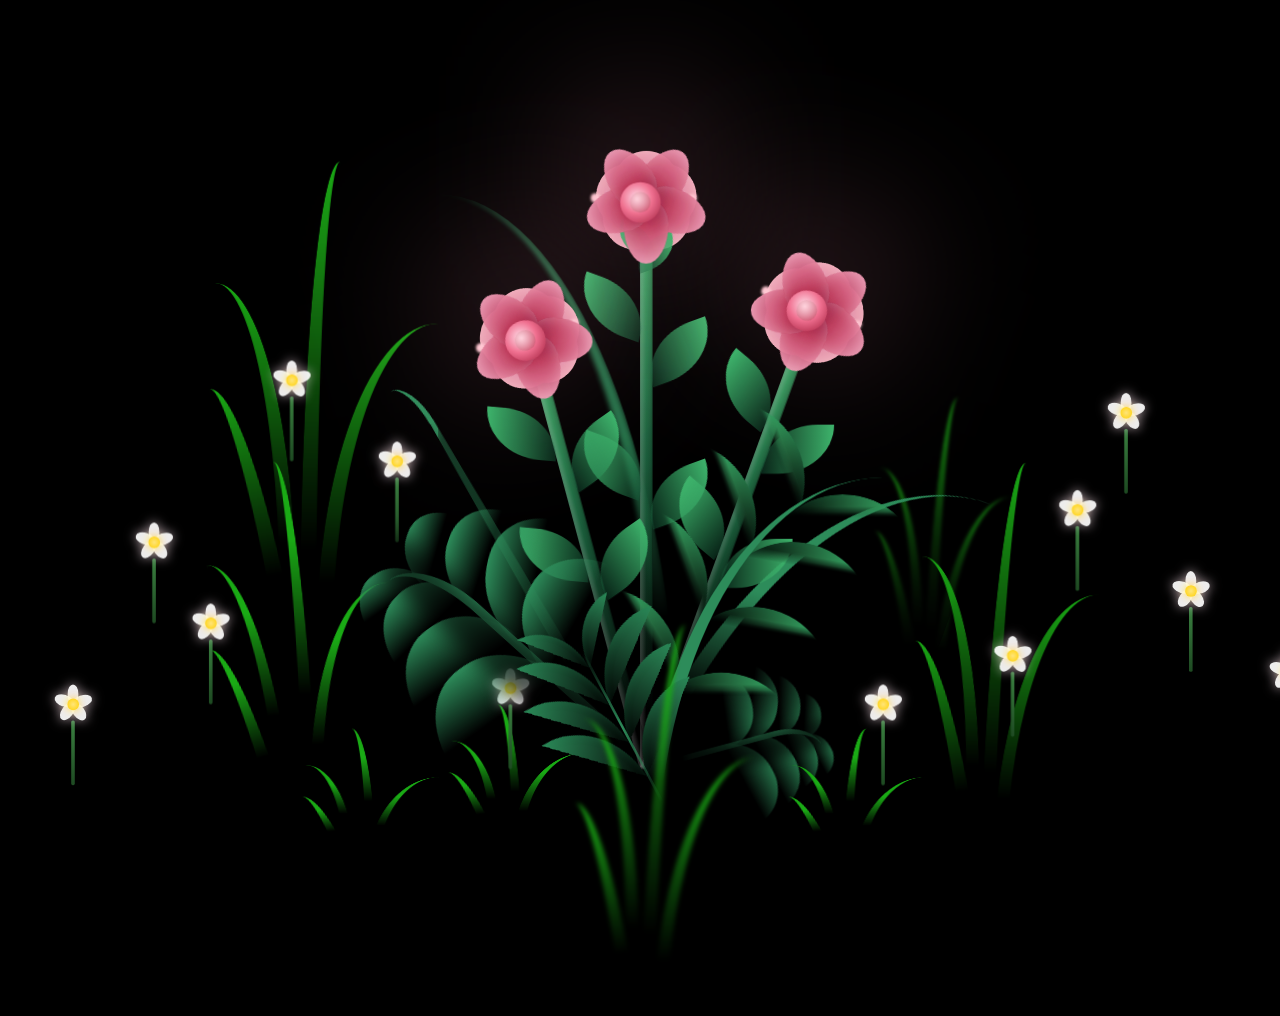
==== index.html @ 6a47bd7a "Transform blue flowers to pink roses with white background flowers - Redesigned main flowers as rose" ====
<!DOCTYPE html>
<html lang="en">
<head>
    <meta charset="UTF-8">
    <meta http-equiv="X-UA-Compatible" content="IE=edge">
    <meta name="viewport" content="width=device-width, initial-scale=1.0">
    <link rel="stylesheet" href="style.css">
    <script src="main.js" type="text/javascript"></script><title>Flowers</title>
</head>
    
<body class="not-loaded">
    <div class="night"></div>
    <div class="flowers">
      <div class="flower flower--1">
        <div class="flower__leafs flower__leafs--1">
          <div class="flower__leaf flower__leaf--1"></div>
          <div class="flower__leaf flower__leaf--2"></div>
          <div class="flower__leaf flower__leaf--3"></div>
          <div class="flower__leaf flower__leaf--4"></div>
          <div class="flower__leaf flower__leaf--5"></div>
          <div class="flower__leaf flower__leaf--6"></div>
          <div class="flower__leaf flower__leaf--7"></div>
          <div class="flower__leaf flower__leaf--8"></div>
          <div class="flower__leaf flower__leaf--9"></div>
          <div class="flower__leaf flower__leaf--10"></div>
          <div class="flower__white-circle"></div>
  
          <div class="flower__light flower__light--1"></div>
          <div class="flower__light flower__light--2"></div>
          <div class="flower__light flower__light--3"></div>
          <div class="flower__light flower__light--4"></div>
          <div class="flower__light flower__light--5"></div>
          <div class="flower__light flower__light--6"></div>
          <div class="flower__light flower__light--7"></div>
          <div class="flower__light flower__light--8"></div>
  
        </div>
        <div class="flower__line">
          <div class="flower__line__leaf flower__line__leaf--1"></div>
          <div class="flower__line__leaf flower__line__leaf--2"></div>
          <div class="flower__line__leaf flower__line__leaf--3"></div>
          <div class="flower__line__leaf flower__line__leaf--4"></div>
          <div class="flower__line__leaf flower__line__leaf--5"></div>
          <div class="flower__line__leaf flower__line__leaf--6"></div>
        </div>
      </div>
  
      <div class="flower flower--2">
        <div class="flower__leafs flower__leafs--2">
          <div class="flower__leaf flower__leaf--1"></div>
          <div class="flower__leaf flower__leaf--2"></div>
          <div class="flower__leaf flower__leaf--3"></div>
          <div class="flower__leaf flower__leaf--4"></div>
          <div class="flower__leaf flower__leaf--5"></div>
          <div class="flower__leaf flower__leaf--6"></div>
          <div class="flower__leaf flower__leaf--7"></div>
          <div class="flower__leaf flower__leaf--8"></div>
          <div class="flower__leaf flower__leaf--9"></div>
          <div class="flower__leaf flower__leaf--10"></div>
          <div class="flower__white-circle"></div>
  
          <div class="flower__light flower__light--1"></div>
          <div class="flower__light flower__light--2"></div>
          <div class="flower__light flower__light--3"></div>
          <div class="flower__light flower__light--4"></div>
          <div class="flower__light flower__light--5"></div>
          <div class="flower__light flower__light--6"></div>
          <div class="flower__light flower__light--7"></div>
          <div class="flower__light flower__light--8"></div>
  
        </div>
        <div class="flower__line">
          <div class="flower__line__leaf flower__line__leaf--1"></div>
          <div class="flower__line__leaf flower__line__leaf--2"></div>
          <div class="flower__line__leaf flower__line__leaf--3"></div>
          <div class="flower__line__leaf flower__line__leaf--4"></div>
        </div>
      </div>
  
      <div class="flower flower--3">
        <div class="flower__leafs flower__leafs--3">
          <div class="flower__leaf flower__leaf--1"></div>
          <div class="flower__leaf flower__leaf--2"></div>
          <div class="flower__leaf flower__leaf--3"></div>
          <div class="flower__leaf flower__leaf--4"></div>
          <div class="flower__leaf flower__leaf--5"></div>
          <div class="flower__leaf flower__leaf--6"></div>
          <div class="flower__leaf flower__leaf--7"></div>
          <div class="flower__leaf flower__leaf--8"></div>
          <div class="flower__leaf flower__leaf--9"></div>
          <div class="flower__leaf flower__leaf--10"></div>
          <div class="flower__white-circle"></div>
  
          <div class="flower__light flower__light--1"></div>
          <div class="flower__light flower__light--2"></div>
          <div class="flower__light flower__light--3"></div>
          <div class="flower__light flower__light--4"></div>
          <div class="flower__light flower__light--5"></div>
          <div class="flower__light flower__light--6"></div>
          <div class="flower__light flower__light--7"></div>
          <div class="flower__light flower__light--8"></div>
  
        </div>
        <div class="flower__line">
          <div class="flower__line__leaf flower__line__leaf--1"></div>
          <div class="flower__line__leaf flower__line__leaf--2"></div>
          <div class="flower__line__leaf flower__line__leaf--3"></div>
          <div class="flower__line__leaf flower__line__leaf--4"></div>
        </div>
      </div>
  
      <div class="grow-ans" style="--d:1.2s">
        <div class="flower__g-long">
          <div class="flower__g-long__top"></div>
          <div class="flower__g-long__bottom"></div>
        </div>
      </div>
  
      <div class="growing-grass">
        <div class="flower__grass flower__grass--1">
          <div class="flower__grass--top"></div>
          <div class="flower__grass--bottom"></div>
          <div class="flower__grass__leaf flower__grass__leaf--1"></div>
          <div class="flower__grass__leaf flower__grass__leaf--2"></div>
          <div class="flower__grass__leaf flower__grass__leaf--3"></div>
          <div class="flower__grass__leaf flower__grass__leaf--4"></div>
          <div class="flower__grass__leaf flower__grass__leaf--5"></div>
          <div class="flower__grass__leaf flower__grass__leaf--6"></div>
          <div class="flower__grass__leaf flower__grass__leaf--7"></div>
          <div class="flower__grass__leaf flower__grass__leaf--8"></div>
          <div class="flower__grass__overlay"></div>
        </div>
      </div>
  
      <div class="growing-grass">
        <div class="flower__grass flower__grass--2">
          <div class="flower__grass--top"></div>
          <div class="flower__grass--bottom"></div>
          <div class="flower__grass__leaf flower__grass__leaf--1"></div>
          <div class="flower__grass__leaf flower__grass__leaf--2"></div>
          <div class="flower__grass__leaf flower__grass__leaf--3"></div>
          <div class="flower__grass__leaf flower__grass__leaf--4"></div>
          <div class="flower__grass__leaf flower__grass__leaf--5"></div>
          <div class="flower__grass__leaf flower__grass__leaf--6"></div>
          <div class="flower__grass__leaf flower__grass__leaf--7"></div>
          <div class="flower__grass__leaf flower__grass__leaf--8"></div>
          <div class="flower__grass__overlay"></div>
        </div>
      </div>
  
      <div class="grow-ans" style="--d:2.4s">
        <div class="flower__g-right flower__g-right--1">
          <div class="leaf"></div>
        </div>
      </div>
  
      <div class="grow-ans" style="--d:2.8s">
        <div class="flower__g-right flower__g-right--2">
          <div class="leaf"></div>
        </div>
      </div>
  
      <div class="grow-ans" style="--d:2.8s">
        <div class="flower__g-front">
          <div class="flower__g-front__leaf-wrapper flower__g-front__leaf-wrapper--1">
            <div class="flower__g-front__leaf"></div>
          </div>
          <div class="flower__g-front__leaf-wrapper flower__g-front__leaf-wrapper--2">
            <div class="flower__g-front__leaf"></div>
          </div>
          <div class="flower__g-front__leaf-wrapper flower__g-front__leaf-wrapper--3">
            <div class="flower__g-front__leaf"></div>
          </div>
          <div class="flower__g-front__leaf-wrapper flower__g-front__leaf-wrapper--4">
            <div class="flower__g-front__leaf"></div>
          </div>
          <div class="flower__g-front__leaf-wrapper flower__g-front__leaf-wrapper--5">
            <div class="flower__g-front__leaf"></div>
          </div>
          <div class="flower__g-front__leaf-wrapper flower__g-front__leaf-wrapper--6">
            <div class="flower__g-front__leaf"></div>
          </div>
          <div class="flower__g-front__leaf-wrapper flower__g-front__leaf-wrapper--7">
            <div class="flower__g-front__leaf"></div>
          </div>
          <div class="flower__g-front__leaf-wrapper flower__g-front__leaf-wrapper--8">
            <div class="flower__g-front__leaf"></div>
          </div>
          <div class="flower__g-front__line"></div>
        </div>
      </div>
  
      <div class="grow-ans" style="--d:3.2s">
        <div class="flower__g-fr">
          <div class="leaf"></div>
          <div class="flower__g-fr__leaf flower__g-fr__leaf--1"></div>
          <div class="flower__g-fr__leaf flower__g-fr__leaf--2"></div>
          <div class="flower__g-fr__leaf flower__g-fr__leaf--3"></div>
          <div class="flower__g-fr__leaf flower__g-fr__leaf--4"></div>
          <div class="flower__g-fr__leaf flower__g-fr__leaf--5"></div>
          <div class="flower__g-fr__leaf flower__g-fr__leaf--6"></div>
          <div class="flower__g-fr__leaf flower__g-fr__leaf--7"></div>
          <div class="flower__g-fr__leaf flower__g-fr__leaf--8"></div>
        </div>
      </div>
  
      <div class="long-g long-g--0">
        <div class="grow-ans" style="--d:3s">
          <div class="leaf leaf--0"></div>
        </div>
        <div class="grow-ans" style="--d:2.2s">
          <div class="leaf leaf--1"></div>
        </div>
        <div class="grow-ans" style="--d:3.4s">
          <div class="leaf leaf--2"></div>
        </div>
        <div class="grow-ans" style="--d:3.6s">
          <div class="leaf leaf--3"></div>
        </div>
      </div>
  
      <div class="long-g long-g--1">
        <div class="grow-ans" style="--d:3.6s">
          <div class="leaf leaf--0"></div>
        </div>
        <div class="grow-ans" style="--d:3.8s">
          <div class="leaf leaf--1"></div>
        </div>
        <div class="grow-ans" style="--d:4s">
          <div class="leaf leaf--2"></div>
        </div>
        <div class="grow-ans" style="--d:4.2s">
          <div class="leaf leaf--3"></div>
        </div>
      </div>
  
      <div class="long-g long-g--2">
        <div class="grow-ans" style="--d:4s">
          <div class="leaf leaf--0"></div>
        </div>
        <div class="grow-ans" style="--d:4.2s">
          <div class="leaf leaf--1"></div>
        </div>
        <div class="grow-ans" style="--d:4.4s">
          <div class="leaf leaf--2"></div>
        </div>
        <div class="grow-ans" style="--d:4.6s">
          <div class="leaf leaf--3"></div>
        </div>
      </div>
  
      <div class="long-g long-g--3">
        <div class="grow-ans" style="--d:4s">
          <div class="leaf leaf--0"></div>
        </div>
        <div class="grow-ans" style="--d:4.2s">
          <div class="leaf leaf--1"></div>
        </div>
        <div class="grow-ans" style="--d:3s">
          <div class="leaf leaf--2"></div>
        </div>
        <div class="grow-ans" style="--d:3.6s">
          <div class="leaf leaf--3"></div>
        </div>
      </div>
  
      <div class="long-g long-g--4">
        <div class="grow-ans" style="--d:4s">
          <div class="leaf leaf--0"></div>
        </div>
        <div class="grow-ans" style="--d:4.2s">
          <div class="leaf leaf--1"></div>
        </div>
        <div class="grow-ans" style="--d:3s">
          <div class="leaf leaf--2"></div>
        </div>
        <div class="grow-ans" style="--d:3.6s">
          <div class="leaf leaf--3"></div>
        </div>
      </div>
  
      <div class="long-g long-g--5">
        <div class="grow-ans" style="--d:4s">
          <div class="leaf leaf--0"></div>
        </div>
        <div class="grow-ans" style="--d:4.2s">
          <div class="leaf leaf--1"></div>
        </div>
        <div class="grow-ans" style="--d:3s">
          <div class="leaf leaf--2"></div>
        </div>
        <div class="grow-ans" style="--d:3.6s">
          <div class="leaf leaf--3"></div>
        </div>
      </div>
  
      <div class="long-g long-g--6">
        <div class="grow-ans" style="--d:4.2s">
          <div class="leaf leaf--0"></div>
        </div>
        <div class="grow-ans" style="--d:4.4s">
          <div class="leaf leaf--1"></div>
        </div>
        <div class="grow-ans" style="--d:4.6s">
          <div class="leaf leaf--2"></div>
        </div>
        <div class="grow-ans" style="--d:4.8s">
          <div class="leaf leaf--3"></div>
        </div>
      </div>
  
      <!-- Small white background flowers (grow-ans handles bloom; .white-flower handles sway) -->
      <div class="grow-ans" style="--d:2.0s"><div class="white-flower white-flower--1"><div class="white-flower__head"><div class="white-flower__petal white-flower__petal--1"></div><div class="white-flower__petal white-flower__petal--2"></div><div class="white-flower__petal white-flower__petal--3"></div><div class="white-flower__petal white-flower__petal--4"></div><div class="white-flower__petal white-flower__petal--5"></div><div class="white-flower__center"></div></div><div class="white-flower__stem"></div></div></div>
      <div class="grow-ans" style="--d:2.3s"><div class="white-flower white-flower--2"><div class="white-flower__head"><div class="white-flower__petal white-flower__petal--1"></div><div class="white-flower__petal white-flower__petal--2"></div><div class="white-flower__petal white-flower__petal--3"></div><div class="white-flower__petal white-flower__petal--4"></div><div class="white-flower__petal white-flower__petal--5"></div><div class="white-flower__center"></div></div><div class="white-flower__stem"></div></div></div>
      <div class="grow-ans" style="--d:2.6s"><div class="white-flower white-flower--3"><div class="white-flower__head"><div class="white-flower__petal white-flower__petal--1"></div><div class="white-flower__petal white-flower__petal--2"></div><div class="white-flower__petal white-flower__petal--3"></div><div class="white-flower__petal white-flower__petal--4"></div><div class="white-flower__petal white-flower__petal--5"></div><div class="white-flower__center"></div></div><div class="white-flower__stem"></div></div></div>
      <div class="grow-ans" style="--d:2.9s"><div class="white-flower white-flower--4"><div class="white-flower__head"><div class="white-flower__petal white-flower__petal--1"></div><div class="white-flower__petal white-flower__petal--2"></div><div class="white-flower__petal white-flower__petal--3"></div><div class="white-flower__petal white-flower__petal--4"></div><div class="white-flower__petal white-flower__petal--5"></div><div class="white-flower__center"></div></div><div class="white-flower__stem"></div></div></div>
      <div class="grow-ans" style="--d:3.2s"><div class="white-flower white-flower--5"><div class="white-flower__head"><div class="white-flower__petal white-flower__petal--1"></div><div class="white-flower__petal white-flower__petal--2"></div><div class="white-flower__petal white-flower__petal--3"></div><div class="white-flower__petal white-flower__petal--4"></div><div class="white-flower__petal white-flower__petal--5"></div><div class="white-flower__center"></div></div><div class="white-flower__stem"></div></div></div>
      <div class="grow-ans" style="--d:3.5s"><div class="white-flower white-flower--6"><div class="white-flower__head"><div class="white-flower__petal white-flower__petal--1"></div><div class="white-flower__petal white-flower__petal--2"></div><div class="white-flower__petal white-flower__petal--3"></div><div class="white-flower__petal white-flower__petal--4"></div><div class="white-flower__petal white-flower__petal--5"></div><div class="white-flower__center"></div></div><div class="white-flower__stem"></div></div></div>
      <div class="grow-ans" style="--d:2.1s"><div class="white-flower white-flower--7"><div class="white-flower__head"><div class="white-flower__petal white-flower__petal--1"></div><div class="white-flower__petal white-flower__petal--2"></div><div class="white-flower__petal white-flower__petal--3"></div><div class="white-flower__petal white-flower__petal--4"></div><div class="white-flower__petal white-flower__petal--5"></div><div class="white-flower__center"></div></div><div class="white-flower__stem"></div></div></div>
      <div class="grow-ans" style="--d:2.4s"><div class="white-flower white-flower--8"><div class="white-flower__head"><div class="white-flower__petal white-flower__petal--1"></div><div class="white-flower__petal white-flower__petal--2"></div><div class="white-flower__petal white-flower__petal--3"></div><div class="white-flower__petal white-flower__petal--4"></div><div class="white-flower__petal white-flower__petal--5"></div><div class="white-flower__center"></div></div><div class="white-flower__stem"></div></div></div>
      <div class="grow-ans" style="--d:2.7s"><div class="white-flower white-flower--9"><div class="white-flower__head"><div class="white-flower__petal white-flower__petal--1"></div><div class="white-flower__petal white-flower__petal--2"></div><div class="white-flower__petal white-flower__petal--3"></div><div class="white-flower__petal white-flower__petal--4"></div><div class="white-flower__petal white-flower__petal--5"></div><div class="white-flower__center"></div></div><div class="white-flower__stem"></div></div></div>
      <div class="grow-ans" style="--d:3.0s"><div class="white-flower white-flower--10"><div class="white-flower__head"><div class="white-flower__petal white-flower__petal--1"></div><div class="white-flower__petal white-flower__petal--2"></div><div class="white-flower__petal white-flower__petal--3"></div><div class="white-flower__petal white-flower__petal--4"></div><div class="white-flower__petal white-flower__petal--5"></div><div class="white-flower__center"></div></div><div class="white-flower__stem"></div></div></div>
      <div class="grow-ans" style="--d:3.3s"><div class="white-flower white-flower--11"><div class="white-flower__head"><div class="white-flower__petal white-flower__petal--1"></div><div class="white-flower__petal white-flower__petal--2"></div><div class="white-flower__petal white-flower__petal--3"></div><div class="white-flower__petal white-flower__petal--4"></div><div class="white-flower__petal white-flower__petal--5"></div><div class="white-flower__center"></div></div><div class="white-flower__stem"></div></div></div>
      <div class="grow-ans" style="--d:3.6s"><div class="white-flower white-flower--12"><div class="white-flower__head"><div class="white-flower__petal white-flower__petal--1"></div><div class="white-flower__petal white-flower__petal--2"></div><div class="white-flower__petal white-flower__petal--3"></div><div class="white-flower__petal white-flower__petal--4"></div><div class="white-flower__petal white-flower__petal--5"></div><div class="white-flower__center"></div></div><div class="white-flower__stem"></div></div></div>

      <div class="long-g long-g--7">
        <div class="grow-ans" style="--d:3s">
          <div class="leaf leaf--0"></div>
        </div>
        <div class="grow-ans" style="--d:3.2s">
          <div class="leaf leaf--1"></div>
        </div>
        <div class="grow-ans" style="--d:3.5s">
          <div class="leaf leaf--2"></div>
        </div>
        <div class="grow-ans" style="--d:3.6s">
          <div class="leaf leaf--3"></div>
        </div>
      </div>
    </div>
</body>
</html>
---- style.css ----
*,
*::after,
*::before {
  padding: 0;
  margin: 0;
  box-sizing: border-box;
}

:root {
  --dark-color: #000;
}

body {
  display: flex;
  align-items: flex-end;
  justify-content: center;
  min-height: 100vh;
  background-color: var(--dark-color);
  overflow: hidden;
  perspective: 1000px;
  padding: 50px 0px;
}

.night {
  position: fixed;
  left: 50%;
  top: 0;
  transform: translateX(-50%);
  width: 100%;
  height: 100%;
  filter: blur(0.1vmin);
}

.flowers {
  position: relative;
  transform: scale(0.9);
}

.flower {
  position: absolute;
  bottom: 10vmin;
  transform-origin: bottom center;
  z-index: 10;
  --fl-speed: 0.8s;
}
.flower--1 {
  animation: moving-flower-1 4s linear infinite;
}
.flower--1 .flower__line {
  height: 70vmin;
  animation-delay: 0.3s;
}
.flower--1 .flower__line__leaf--1 {
  animation: blooming-leaf-right var(--fl-speed) 1.6s backwards;
}
.flower--1 .flower__line__leaf--2 {
  animation: blooming-leaf-right var(--fl-speed) 1.4s backwards;
}
.flower--1 .flower__line__leaf--3 {
  animation: blooming-leaf-left var(--fl-speed) 1.2s backwards;
}
.flower--1 .flower__line__leaf--4 {
  animation: blooming-leaf-left var(--fl-speed) 1s backwards;
}
.flower--1 .flower__line__leaf--5 {
  animation: blooming-leaf-right var(--fl-speed) 1.8s backwards;
}
.flower--1 .flower__line__leaf--6 {
  animation: blooming-leaf-left var(--fl-speed) 2s backwards;
}
.flower--2 {
  left: 50%;
  transform: rotate(20deg);
  animation: moving-flower-2 4s linear infinite;
}
.flower--2 .flower__line {
  height: 60vmin;
  animation-delay: 0.6s;
}
.flower--2 .flower__line__leaf--1 {
  animation: blooming-leaf-right var(--fl-speed) 1.9s backwards;
}
.flower--2 .flower__line__leaf--2 {
  animation: blooming-leaf-right var(--fl-speed) 1.7s backwards;
}
.flower--2 .flower__line__leaf--3 {
  animation: blooming-leaf-left var(--fl-speed) 1.5s backwards;
}
.flower--2 .flower__line__leaf--4 {
  animation: blooming-leaf-left var(--fl-speed) 1.3s backwards;
}
.flower--3 {
  left: 50%;
  transform: rotate(-15deg);
  animation: moving-flower-3 4s linear infinite;
}
.flower--3 .flower__line {
  animation-delay: 0.9s;
}
.flower--3 .flower__line__leaf--1 {
  animation: blooming-leaf-right var(--fl-speed) 2.5s backwards;
}
.flower--3 .flower__line__leaf--2 {
  animation: blooming-leaf-right var(--fl-speed) 2.3s backwards;
}
.flower--3 .flower__line__leaf--3 {
  animation: blooming-leaf-left var(--fl-speed) 2.1s backwards;
}
.flower--3 .flower__line__leaf--4 {
  animation: blooming-leaf-left var(--fl-speed) 1.9s backwards;
}
.flower__leafs {
  position: relative;
  animation: blooming-flower 2s backwards;
}
.flower__leafs--1 {
  animation-delay: 1.1s;
}
.flower__leafs--2 {
  animation-delay: 1.4s;
}
.flower__leafs--3 {
  animation-delay: 1.7s;
}
.flower__leafs::after {
  content: "";
  position: absolute;
  left: 0;
  top: 0;
  transform: translate(-50%, -100%);
  width: 8vmin;
  height: 8vmin;
  background-color: #ff99b3;
  filter: blur(10vmin);
}
/* Rose outer petals */
.flower__leaf {
  position: absolute;
  bottom: 0;
  left: 50%;
  width: 8vmin;
  height: 11vmin;
  border-radius: 50% 50% 38% 38% / 62% 62% 38% 38%;
  background-color: #ffb7c5;
  background-image: linear-gradient(to top, #b03060 0%, #d96080 40%, #f4a0b8 75%, #ffb7c5 100%);
  transform-origin: bottom center;
  opacity: 0.93;
  box-shadow: inset 0 0 2vmin rgba(255, 200, 215, 0.5);
}
.flower__leaf--1 { transform: translate(-50%) rotateZ(0deg)   rotateX(-55deg); }
.flower__leaf--2 { transform: translate(-50%) rotateZ(72deg)  rotateX(-55deg); }
.flower__leaf--3 { transform: translate(-50%) rotateZ(144deg) rotateX(-55deg); }
.flower__leaf--4 {
  transform: translate(-50%) rotateZ(216deg) rotateX(-55deg);
  width: 8vmin;
  height: 11vmin;
  transform-origin: bottom center;
  border-radius: 50% 50% 38% 38% / 62% 62% 38% 38%;
  background-image: linear-gradient(to top, #b03060 0%, #d96080 40%, #f4a0b8 75%, #ffb7c5 100%);
  z-index: 0;
  opacity: 0.93;
}
.flower__leaf--5 { transform: translate(-50%) rotateZ(288deg) rotateX(-55deg); }
/* Rose inner petals - smaller, more upright, darker */
.flower__leaf--6,
.flower__leaf--7,
.flower__leaf--8,
.flower__leaf--9,
.flower__leaf--10 {
  width: 5.5vmin;
  height: 8vmin;
  border-radius: 50% 50% 35% 35% / 65% 65% 35% 35%;
  background-image: linear-gradient(to top, #8e1a40 0%, #c04060 40%, #ea8aa8 100%);
  z-index: 3;
  opacity: 0.96;
}
.flower__leaf--6  { transform: translate(-50%) rotateZ(36deg)  rotateX(-18deg); }
.flower__leaf--7  { transform: translate(-50%) rotateZ(108deg) rotateX(-18deg); }
.flower__leaf--8  { transform: translate(-50%) rotateZ(180deg) rotateX(-18deg); }
.flower__leaf--9  { transform: translate(-50%) rotateZ(252deg) rotateX(-18deg); }
.flower__leaf--10 { transform: translate(-50%) rotateZ(324deg) rotateX(-18deg); }
.flower__white-circle {
  position: absolute;
  left: -2.5vmin;
  top: -2.5vmin;
  width: 5vmin;
  height: 5vmin;
  border-radius: 50%;
  background: radial-gradient(circle at 40% 38%, #ffdde8 0%, #f07090 45%, #9e1a38 100%);
  box-shadow: 0 0 1.5vmin rgba(180, 40, 70, 0.7);
  z-index: 4;
}
.flower__white-circle::after {
  content: "";
  position: absolute;
  left: 50%;
  top: 50%;
  transform: translate(-50%, -50%);
  width: 50%;
  height: 50%;
  border-radius: 50%;
  background: radial-gradient(circle at 35% 35%, rgba(255, 210, 220, 0.85), rgba(160, 30, 55, 0.5));
}
.flower__line {
  height: 55vmin;
  width: 1.5vmin;
  background-image: linear-gradient(to left, rgba(0, 0, 0, 0.2), transparent, rgba(255, 255, 255, 0.2)), linear-gradient(to top, transparent 10%, #1a5c3a, #3db36b);
  box-shadow: inset 0 0 2px rgba(0, 0, 0, 0.5);
  animation: grow-flower-tree 4s backwards;
}
.flower__line__leaf {
  --w: 7vmin;
  --h: calc(var(--w) + 2vmin);
  position: absolute;
  top: 20%;
  left: 90%;
  width: var(--w);
  height: var(--h);
  border-top-right-radius: var(--h);
  border-bottom-left-radius: var(--h);
  background-image: linear-gradient(to top, rgba(20, 90, 58, 0.4), #3db36b);
}
.flower__line__leaf--1 {
  transform: rotate(70deg) rotateY(30deg);
}
.flower__line__leaf--2 {
  top: 45%;
  transform: rotate(70deg) rotateY(30deg);
}
.flower__line__leaf--3, .flower__line__leaf--4, .flower__line__leaf--6 {
  border-top-right-radius: 0;
  border-bottom-left-radius: 0;
  border-top-left-radius: var(--h);
  border-bottom-right-radius: var(--h);
  left: -460%;
  top: 12%;
  transform: rotate(-70deg) rotateY(30deg);
}
.flower__line__leaf--4 {
  top: 40%;
}
.flower__line__leaf--5 {
  top: 0;
  transform-origin: left;
  transform: rotate(70deg) rotateY(30deg) scale(0.6);
}
.flower__line__leaf--6 {
  top: -2%;
  left: -450%;
  transform-origin: right;
  transform: rotate(-70deg) rotateY(30deg) scale(0.6);
}
.flower__light {
  position: absolute;
  bottom: 0vmin;
  width: 1vmin;
  height: 1vmin;
  background-color: rgb(255, 200, 210);
  border-radius: 50%;
  filter: blur(0.2vmin);
  animation: light-ans 4s linear infinite backwards;
}
.flower__light:nth-child(odd) {
  background-color: #ffccd5;
}
.flower__light--1 {
  left: -2vmin;
  animation-delay: 1s;
}
.flower__light--2 {
  left: 3vmin;
  animation-delay: 0.5s;
}
.flower__light--3 {
  left: -6vmin;
  animation-delay: 0.3s;
}
.flower__light--4 {
  left: 6vmin;
  animation-delay: 0.9s;
}
.flower__light--5 {
  left: -1vmin;
  animation-delay: 1.5s;
}
.flower__light--6 {
  left: -4vmin;
  animation-delay: 3s;
}
.flower__light--7 {
  left: 3vmin;
  animation-delay: 2s;
}
.flower__light--8 {
  left: -6vmin;
  animation-delay: 3.5s;
}
.flower__grass {
  --c: #2d8c5a;
  --line-w: 1.5vmin;
  position: absolute;
  bottom: 12vmin;
  left: -7vmin;
  display: flex;
  flex-direction: column;
  align-items: flex-end;
  z-index: 20;
  transform-origin: bottom center;
  transform: rotate(-48deg) rotateY(40deg);
}
.flower__grass--1 {
  animation: moving-grass 2s linear infinite;
}
.flower__grass--2 {
  left: 2vmin;
  bottom: 10vmin;
  transform: scale(0.5) rotate(75deg) rotateX(10deg) rotateY(-200deg);
  opacity: 0.8;
  z-index: 0;
  animation: moving-grass--2 1.5s linear infinite;
}
.flower__grass--top {
  width: 7vmin;
  height: 10vmin;
  border-top-right-radius: 100%;
  border-right: var(--line-w) solid var(--c);
  transform-origin: bottom center;
  transform: rotate(-2deg);
}
.flower__grass--bottom {
  margin-top: -2px;
  width: var(--line-w);
  height: 25vmin;
  background-image: linear-gradient(to top, transparent, var(--c));
}
.flower__grass__leaf {
  --size: 10vmin;
  position: absolute;
  width: calc(var(--size) * 2.1);
  height: var(--size);
  border-top-left-radius: var(--size);
  border-top-right-radius: var(--size);
  background-image: linear-gradient(to top, transparent, transparent 30%, var(--c));
  z-index: 100;
}
.flower__grass__leaf--1 {
  top: -6%;
  left: 30%;
  --size: 6vmin;
  transform: rotate(-20deg);
  animation: growing-grass-ans--1 2s 2.6s backwards;
}
@keyframes growing-grass-ans--1 {
  0% {
    transform-origin: bottom left;
    transform: rotate(-20deg) scale(0);
  }
}
.flower__grass__leaf--2 {
  top: -5%;
  left: -110%;
  --size: 6vmin;
  transform: rotate(10deg);
  animation: growing-grass-ans--2 2s 2.4s linear backwards;
}
@keyframes growing-grass-ans--2 {
  0% {
    transform-origin: bottom right;
    transform: rotate(10deg) scale(0);
  }
}
.flower__grass__leaf--3 {
  top: 5%;
  left: 60%;
  --size: 8vmin;
  transform: rotate(-18deg) rotateX(-20deg);
  animation: growing-grass-ans--3 2s 2.2s linear backwards;
}
@keyframes growing-grass-ans--3 {
  0% {
    transform-origin: bottom left;
    transform: rotate(-18deg) rotateX(-20deg) scale(0);
  }
}
.flower__grass__leaf--4 {
  top: 6%;
  left: -135%;
  --size: 8vmin;
  transform: rotate(2deg);
  animation: growing-grass-ans--4 2s 2s linear backwards;
}
@keyframes growing-grass-ans--4 {
  0% {
    transform-origin: bottom right;
    transform: rotate(2deg) scale(0);
  }
}
.flower__grass__leaf--5 {
  top: 20%;
  left: 60%;
  --size: 10vmin;
  transform: rotate(-24deg) rotateX(-20deg);
  animation: growing-grass-ans--5 2s 1.8s linear backwards;
}
@keyframes growing-grass-ans--5 {
  0% {
    transform-origin: bottom left;
    transform: rotate(-24deg) rotateX(-20deg) scale(0);
  }
}
.flower__grass__leaf--6 {
  top: 22%;
  left: -180%;
  --size: 10vmin;
  transform: rotate(10deg);
  animation: growing-grass-ans--6 2s 1.6s linear backwards;
}
@keyframes growing-grass-ans--6 {
  0% {
    transform-origin: bottom right;
    transform: rotate(10deg) scale(0);
  }
}
.flower__grass__leaf--7 {
  top: 39%;
  left: 70%;
  --size: 10vmin;
  transform: rotate(-10deg);
  animation: growing-grass-ans--7 2s 1.4s linear backwards;
}
@keyframes growing-grass-ans--7 {
  0% {
    transform-origin: bottom left;
    transform: rotate(-10deg) scale(0);
  }
}
.flower__grass__leaf--8 {
  top: 40%;
  left: -215%;
  --size: 11vmin;
  transform: rotate(10deg);
  animation: growing-grass-ans--8 2s 1.2s linear backwards;
}
@keyframes growing-grass-ans--8 {
  0% {
    transform-origin: bottom right;
    transform: rotate(10deg) scale(0);
  }
}
.flower__grass__overlay {
  position: absolute;
  top: -10%;
  right: 0%;
  width: 100%;
  height: 100%;
  background-color: rgba(0, 0, 0, 0.6);
  filter: blur(1.5vmin);
  z-index: 100;
}
.flower__g-long {
  --w: 2vmin;
  --h: 6vmin;
  --c: #2d8c5a;
  position: absolute;
  bottom: 10vmin;
  left: -3vmin;
  transform-origin: bottom center;
  transform: rotate(-30deg) rotateY(-20deg);
  display: flex;
  flex-direction: column;
  align-items: flex-end;
  animation: flower-g-long-ans 3s linear infinite;
}
@keyframes flower-g-long-ans {
  0%, 100% {
    transform: rotate(-30deg) rotateY(-20deg);
  }
  50% {
    transform: rotate(-32deg) rotateY(-20deg);
  }
}
.flower__g-long__top {
  top: calc(var(--h) * -1);
  width: calc(var(--w) + 1vmin);
  height: var(--h);
  border-top-right-radius: 100%;
  border-right: 0.7vmin solid var(--c);
  transform: translate(-0.7vmin, 1vmin);
}
.flower__g-long__bottom {
  width: var(--w);
  height: 50vmin;
  transform-origin: bottom center;
  background-image: linear-gradient(to top, transparent 30%, var(--c));
  box-shadow: inset 0 0 2px rgba(0, 0, 0, 0.5);
  clip-path: polygon(35% 0, 65% 1%, 100% 100%, 0% 100%);
}
.flower__g-right {
  position: absolute;
  bottom: 6vmin;
  left: -2vmin;
  transform-origin: bottom left;
  transform: rotate(20deg);
}
.flower__g-right .leaf {
  width: 30vmin;
  height: 50vmin;
  border-top-left-radius: 100%;
  border-left: 2vmin solid #2d8c5a;
  background-image: linear-gradient(to bottom, transparent, var(--dark-color) 60%);
  -webkit-mask-image: linear-gradient(to top, transparent 30%, #2d8c5a 60%);
}
.flower__g-right--1 {
  animation: flower-g-right-ans 2.5s linear infinite;
}
.flower__g-right--2 {
  left: 5vmin;
  transform: rotateY(-180deg);
  animation: flower-g-right-ans--2 3s linear infinite;
}
.flower__g-right--2 .leaf {
  height: 75vmin;
  filter: blur(0.3vmin);
  opacity: 0.8;
}
@keyframes flower-g-right-ans {
  0%, 100% {
    transform: rotate(20deg);
  }
  50% {
    transform: rotate(24deg) rotateX(-20deg);
  }
}
@keyframes flower-g-right-ans--2 {
  0%, 100% {
    transform: rotateY(-180deg) rotate(0deg) rotateX(-20deg);
  }
  50% {
    transform: rotateY(-180deg) rotate(6deg) rotateX(-20deg);
  }
}
.flower__g-front {
  position: absolute;
  bottom: 6vmin;
  left: 2.5vmin;
  z-index: 100;
  transform-origin: bottom center;
  transform: rotate(-28deg) rotateY(30deg) scale(1.04);
  animation: flower__g-front-ans 2s linear infinite;
}
@keyframes flower__g-front-ans {
  0%, 100% {
    transform: rotate(-28deg) rotateY(30deg) scale(1.04);
  }
  50% {
    transform: rotate(-35deg) rotateY(40deg) scale(1.04);
  }
}
.flower__g-front__line {
  width: 0.3vmin;
  height: 20vmin;
  background-image: linear-gradient(to top, transparent, #2d8c5a, transparent 100%);
  position: relative;
}
.flower__g-front__leaf-wrapper {
  position: absolute;
  top: 0;
  left: 0;
  transform-origin: bottom left;
  transform: rotate(10deg);
}
.flower__g-front__leaf-wrapper:nth-child(even) {
  left: 0vmin;
  transform: rotateY(-180deg) rotate(5deg);
  animation: flower__g-front__leaf-left-ans 1s ease-in backwards;
}
.flower__g-front__leaf-wrapper:nth-child(odd) {
  animation: flower__g-front__leaf-ans 1s ease-in backwards;
}
.flower__g-front__leaf-wrapper--1 {
  top: -8vmin;
  transform: scale(0.7);
  animation: flower__g-front__leaf-ans 1s 5.5s ease-in backwards !important;
}
.flower__g-front__leaf-wrapper--2 {
  top: -8vmin;
  transform: rotateY(-180deg) scale(0.7) !important;
  animation: flower__g-front__leaf-left-ans-2 1s 4.6s ease-in backwards !important;
}
.flower__g-front__leaf-wrapper--3 {
  top: -3vmin;
  animation: flower__g-front__leaf-ans 1s 4.6s ease-in backwards;
}
.flower__g-front__leaf-wrapper--4 {
  top: -3vmin;
  transform: rotateY(-180deg) scale(0.9) !important;
  animation: flower__g-front__leaf-left-ans-2 1s 4.6s ease-in backwards !important;
}
@keyframes flower__g-front__leaf-left-ans-2 {
  0% {
    transform: rotateY(-180deg) scale(0);
  }
}
.flower__g-front__leaf-wrapper--5, .flower__g-front__leaf-wrapper--6 {
  top: 2vmin;
}
.flower__g-front__leaf-wrapper--7, .flower__g-front__leaf-wrapper--8 {
  top: 6.5vmin;
}
.flower__g-front__leaf-wrapper--2 {
  animation-delay: 5.2s !important;
}
.flower__g-front__leaf-wrapper--3 {
  animation-delay: 4.9s !important;
}
.flower__g-front__leaf-wrapper--5 {
  animation-delay: 4.3s !important;
}
.flower__g-front__leaf-wrapper--6 {
  animation-delay: 4.1s !important;
}
.flower__g-front__leaf-wrapper--7 {
  animation-delay: 3.8s !important;
}
.flower__g-front__leaf-wrapper--8 {
  animation-delay: 3.5s !important;
}
@keyframes flower__g-front__leaf-ans {
  0% {
    transform: rotate(10deg) scale(0);
  }
}
@keyframes flower__g-front__leaf-left-ans {
  0% {
    transform: rotateY(-180deg) rotate(5deg) scale(0);
  }
}
.flower__g-front__leaf {
  width: 10vmin;
  height: 10vmin;
  border-radius: 100% 0% 0% 100%/100% 100% 0% 0%;
  box-shadow: inset 0 2px 1vmin hsla(150, 60%, 30%, 0.3);
  background-image: linear-gradient(to bottom left, transparent, var(--dark-color)), linear-gradient(to bottom right, #2d8c5a 50%, transparent 50%, transparent);
  -webkit-mask-image: linear-gradient(to bottom right, #2d8c5a 50%, transparent 50%, transparent);
  mask-image: linear-gradient(to bottom right, #2d8c5a 50%, transparent 50%, transparent);
}
.flower__g-fr {
  position: absolute;
  bottom: -4vmin;
  left: vmin;
  transform-origin: bottom left;
  z-index: 10;
  animation: flower__g-fr-ans 2s linear infinite;
}
@keyframes flower__g-fr-ans {
  0%, 100% {
    transform: rotate(2deg);
  }
  50% {
    transform: rotate(4deg);
  }
}
.flower__g-fr .leaf {
  width: 30vmin;
  height: 50vmin;
  border-top-left-radius: 100%;
  border-left: 2vmin solid #2d8c5a;
  -webkit-mask-image: linear-gradient(to top, transparent 25%, #2d8c5a 50%);
  position: relative;
  z-index: 1;
}
.flower__g-fr__leaf {
  position: absolute;
  top: 0;
  left: 0;
  width: 10vmin;
  height: 10vmin;
  border-radius: 100% 0% 0% 100%/100% 100% 0% 0%;
  box-shadow: inset 0 2px 1vmin hsla(150, 60%, 30%, 0.3);
  background-image: linear-gradient(to bottom left, transparent, var(--dark-color) 98%), linear-gradient(to bottom right, #3db36b 45%, transparent 50%, transparent);
  -webkit-mask-image: linear-gradient(135deg, #2d8c5a 40%, transparent 50%, transparent);
}
.flower__g-fr__leaf--1 {
  left: 20vmin;
  transform: rotate(45deg);
  animation: flower__g-fr-leaft-ans-1 0.5s 5.2s linear backwards;
}
@keyframes flower__g-fr-leaft-ans-1 {
  0% {
    transform-origin: left;
    transform: rotate(45deg) scale(0);
  }
}
.flower__g-fr__leaf--2 {
  left: 12vmin;
  top: -7vmin;
  transform: rotate(25deg) rotateY(-180deg);
  animation: flower__g-fr-leaft-ans-6 0.5s 5s linear backwards;
}
.flower__g-fr__leaf--3 {
  left: 15vmin;
  top: 6vmin;
  transform: rotate(55deg);
  animation: flower__g-fr-leaft-ans-5 0.5s 4.8s linear backwards;
}
.flower__g-fr__leaf--4 {
  left: 6vmin;
  top: -2vmin;
  transform: rotate(25deg) rotateY(-180deg);
  animation: flower__g-fr-leaft-ans-6 0.5s 4.6s linear backwards;
}
.flower__g-fr__leaf--5 {
  left: 10vmin;
  top: 14vmin;
  transform: rotate(55deg);
  animation: flower__g-fr-leaft-ans-5 0.5s 4.4s linear backwards;
}
@keyframes flower__g-fr-leaft-ans-5 {
  0% {
    transform-origin: left;
    transform: rotate(55deg) scale(0);
  }
}
.flower__g-fr__leaf--6 {
  left: 0vmin;
  top: 6vmin;
  transform: rotate(25deg) rotateY(-180deg);
  animation: flower__g-fr-leaft-ans-6 0.5s 4.2s linear backwards;
}
@keyframes flower__g-fr-leaft-ans-6 {
  0% {
    transform-origin: right;
    transform: rotate(25deg) rotateY(-180deg) scale(0);
  }
}
.flower__g-fr__leaf--7 {
  left: 5vmin;
  top: 22vmin;
  transform: rotate(45deg);
  animation: flower__g-fr-leaft-ans-7 0.5s 4s linear backwards;
}
@keyframes flower__g-fr-leaft-ans-7 {
  0% {
    transform-origin: left;
    transform: rotate(45deg) scale(0);
  }
}
.flower__g-fr__leaf--8 {
  left: -4vmin;
  top: 15vmin;
  transform: rotate(15deg) rotateY(-180deg);
  animation: flower__g-fr-leaft-ans-8 0.5s 3.8s linear backwards;
}
@keyframes flower__g-fr-leaft-ans-8 {
  0% {
    transform-origin: right;
    transform: rotate(15deg) rotateY(-180deg) scale(0);
  }
}

.long-g {
  position: absolute;
  bottom: 25vmin;
  left: -42vmin;
  transform-origin: bottom left;
}
.long-g--1 {
  bottom: 0vmin;
  transform: scale(0.8) rotate(-5deg);
}
.long-g--1 .leaf {
  -webkit-mask-image: linear-gradient(to top, transparent 40%, #2d8c5a 80%) !important;
}
.long-g--1 .leaf--1 {
  --w: 5vmin;
  --h: 60vmin;
  left: -2vmin;
  transform: rotate(3deg) rotateY(-180deg);
}
.long-g--2, .long-g--3 {
  bottom: -3vmin;
  left: -35vmin;
  transform-origin: center;
  transform: scale(0.6) rotateX(60deg);
}
.long-g--2 .leaf, .long-g--3 .leaf {
  -webkit-mask-image: linear-gradient(to top, transparent 50%, #2d8c5a 80%) !important;
}
.long-g--2 .leaf--1, .long-g--3 .leaf--1 {
  left: -1vmin;
  transform: rotateY(-180deg);
}
.long-g--3 {
  left: -17vmin;
  bottom: 0vmin;
}
.long-g--3 .leaf {
  -webkit-mask-image: linear-gradient(to top, transparent 40%, #2d8c5a 80%) !important;
}
.long-g--4 {
  left: 25vmin;
  bottom: -3vmin;
  transform-origin: center;
  transform: scale(0.6) rotateX(60deg);
}
.long-g--4 .leaf {
  -webkit-mask-image: linear-gradient(to top, transparent 50%, #2d8c5a 80%) !important;
}
.long-g--5 {
  left: 42vmin;
  bottom: 0vmin;
  transform: scale(0.8) rotate(2deg);
}
.long-g--6 {
  left: 0vmin;
  bottom: -20vmin;
  z-index: 100;
  filter: blur(0.3vmin);
  transform: scale(0.8) rotate(2deg);
}
.long-g--7 {
  left: 35vmin;
  bottom: 20vmin;
  z-index: -1;
  filter: blur(0.3vmin);
  transform: scale(0.6) rotate(2deg);
  opacity: 0.7;
}
.long-g .leaf {
  --w: 15vmin;
  --h: 40vmin;
  --c: #1aaa15;
  position: absolute;
  bottom: 0;
  width: var(--w);
  height: var(--h);
  border-top-left-radius: 100%;
  border-left: 2vmin solid var(--c);
  -webkit-mask-image: linear-gradient(to top, transparent 20%, var(--dark-color));
  transform-origin: bottom center;
}
.long-g .leaf--0 {
  left: 2vmin;
  animation: leaf-ans-1 4s linear infinite;
}
.long-g .leaf--1 {
  --w: 5vmin;
  --h: 60vmin;
  animation: leaf-ans-1 4s linear infinite;
}
.long-g .leaf--2 {
  --w: 10vmin;
  --h: 40vmin;
  left: -0.5vmin;
  bottom: 5vmin;
  transform-origin: bottom left;
  transform: rotateY(-180deg);
  animation: leaf-ans-2 3s linear infinite;
}
.long-g .leaf--3 {
  --w: 5vmin;
  --h: 30vmin;
  left: -1vmin;
  bottom: 3.2vmin;
  transform-origin: bottom left;
  transform: rotate(-10deg) rotateY(-180deg);
  animation: leaf-ans-3 3s linear infinite;
}

@keyframes leaf-ans-1 {
  0%, 100% {
    transform: rotate(-5deg) scale(1);
  }
  50% {
    transform: rotate(5deg) scale(1.1);
  }
}
@keyframes leaf-ans-2 {
  0%, 100% {
    transform: rotateY(-180deg) rotate(5deg);
  }
  50% {
    transform: rotateY(-180deg) rotate(0deg) scale(1.1);
  }
}
@keyframes leaf-ans-3 {
  0%, 100% {
    transform: rotate(-10deg) rotateY(-180deg);
  }
  50% {
    transform: rotate(-20deg) rotateY(-180deg);
  }
}
.grow-ans {
  animation: grow-ans 2s var(--d) backwards;
}

@keyframes grow-ans {
  0% {
    transform: scale(0);
    opacity: 0;
  }
}
@keyframes light-ans {
  0% {
    opacity: 0;
    transform: translateY(0vmin);
  }
  25% {
    opacity: 1;
    transform: translateY(-5vmin) translateX(-2vmin);
  }
  50% {
    opacity: 1;
    transform: translateY(-15vmin) translateX(2vmin);
    filter: blur(0.2vmin);
  }
  75% {
    transform: translateY(-20vmin) translateX(-2vmin);
    filter: blur(0.2vmin);
  }
  100% {
    transform: translateY(-30vmin);
    opacity: 0;
    filter: blur(1vmin);
  }
}
@keyframes moving-flower-1 {
  0%, 100% {
    transform: rotate(2deg);
  }
  50% {
    transform: rotate(-2deg);
  }
}
@keyframes moving-flower-2 {
  0%, 100% {
    transform: rotate(18deg);
  }
  50% {
    transform: rotate(14deg);
  }
}
@keyframes moving-flower-3 {
  0%, 100% {
    transform: rotate(-18deg);
  }
  50% {
    transform: rotate(-20deg) rotateY(-10deg);
  }
}
@keyframes blooming-leaf-right {
  0% {
    transform-origin: left;
    transform: rotate(70deg) rotateY(30deg) scale(0);
  }
}
@keyframes blooming-leaf-left {
  0% {
    transform-origin: right;
    transform: rotate(-70deg) rotateY(30deg) scale(0);
  }
}
@keyframes grow-flower-tree {
  0% {
    height: 0;
    border-radius: 1vmin;
  }
}
@keyframes blooming-flower {
  0% {
    transform: scale(0);
  }
}
@keyframes moving-grass {
  0%, 100% {
    transform: rotate(-48deg) rotateY(40deg);
  }
  50% {
    transform: rotate(-50deg) rotateY(40deg);
  }
}
@keyframes moving-grass--2 {
  0%, 100% {
    transform: scale(0.5) rotate(75deg) rotateX(10deg) rotateY(-200deg);
  }
  50% {
    transform: scale(0.5) rotate(79deg) rotateX(10deg) rotateY(-200deg);
  }
}
.growing-grass {
  animation: growing-grass-ans 1s 2s backwards;
}

@keyframes growing-grass-ans {
  0% {
    transform: scale(0);
  }
}
/* Small white background flowers */
@keyframes white-flower-sway {
  0%, 100% { transform: rotate(-4deg); }
  50%       { transform: rotate(4deg); }
}
/* Bloom is handled by the .grow-ans wrapper; sway lives on .white-flower */
.white-flower {
  position: absolute;
  z-index: 4;
  transform-origin: bottom center;
  animation: white-flower-sway 3s ease-in-out infinite;
}
.white-flower--1  { left: -55vmin; bottom: 18vmin; animation-duration: 3.1s; animation-delay: 0.0s; }
.white-flower--2  { left:  44vmin; bottom: 14vmin; animation-duration: 2.8s; animation-delay: 0.4s; }
.white-flower--3  { left: -32vmin; bottom: 38vmin; animation-duration: 3.4s; animation-delay: 0.8s; }
.white-flower--4  { left:  52vmin; bottom: 32vmin; animation-duration: 2.9s; animation-delay: 0.2s; }
.white-flower--5  { left: -72vmin; bottom:  8vmin; animation-duration: 3.2s; animation-delay: 1.1s; }
.white-flower--6  { left:  66vmin; bottom: 22vmin; animation-duration: 3.0s; animation-delay: 0.6s; }
.white-flower--7  { left: -18vmin; bottom: 10vmin; animation-duration: 3.3s; animation-delay: 0.3s; }
.white-flower--8  { left:  28vmin; bottom:  8vmin; animation-duration: 2.7s; animation-delay: 0.9s; }
.white-flower--9  { left: -62vmin; bottom: 28vmin; animation-duration: 3.5s; animation-delay: 1.4s; }
.white-flower--10 { left:  78vmin; bottom: 12vmin; animation-duration: 3.0s; animation-delay: 0.5s; }
.white-flower--11 { left: -45vmin; bottom: 48vmin; animation-duration: 2.6s; animation-delay: 1.2s; }
.white-flower--12 { left:  58vmin; bottom: 44vmin; animation-duration: 3.6s; animation-delay: 0.7s; }
.white-flower__head {
  position: relative;
  width: 4vmin;
  height: 4vmin;
}
.white-flower__stem {
  width: 0.4vmin;
  height: 8vmin;
  background: linear-gradient(to bottom, #3a8040, #1e4a22);
  margin: 0 auto;
  border-radius: 0.2vmin;
}
.white-flower__petal {
  position: absolute;
  width: 1.4vmin;
  height: 2.4vmin;
  background: rgba(255, 255, 255, 0.93);
  border-radius: 50%;
  top: 50%;
  left: 50%;
  margin-left: -0.7vmin;
  margin-top: -2.4vmin;
  transform-origin: center bottom;
  box-shadow: 0 0 1.5vmin rgba(255, 230, 240, 0.7);
}
.white-flower__petal--1 { transform: rotate(0deg); }
.white-flower__petal--2 { transform: rotate(72deg); }
.white-flower__petal--3 { transform: rotate(144deg); }
.white-flower__petal--4 { transform: rotate(216deg); }
.white-flower__petal--5 { transform: rotate(288deg); }
.white-flower__center {
  position: absolute;
  width: 1.4vmin;
  height: 1.4vmin;
  background: radial-gradient(circle, #ffe57a, #ffd000);
  border-radius: 50%;
  top: 50%;
  left: 50%;
  transform: translate(-50%, -50%);
  z-index: 1;
  box-shadow: 0 0 1vmin rgba(255, 210, 0, 0.8);
}

.not-loaded * {
  animation-play-state: paused !important;
}

/*# sourceMappingURL=style.css.map */
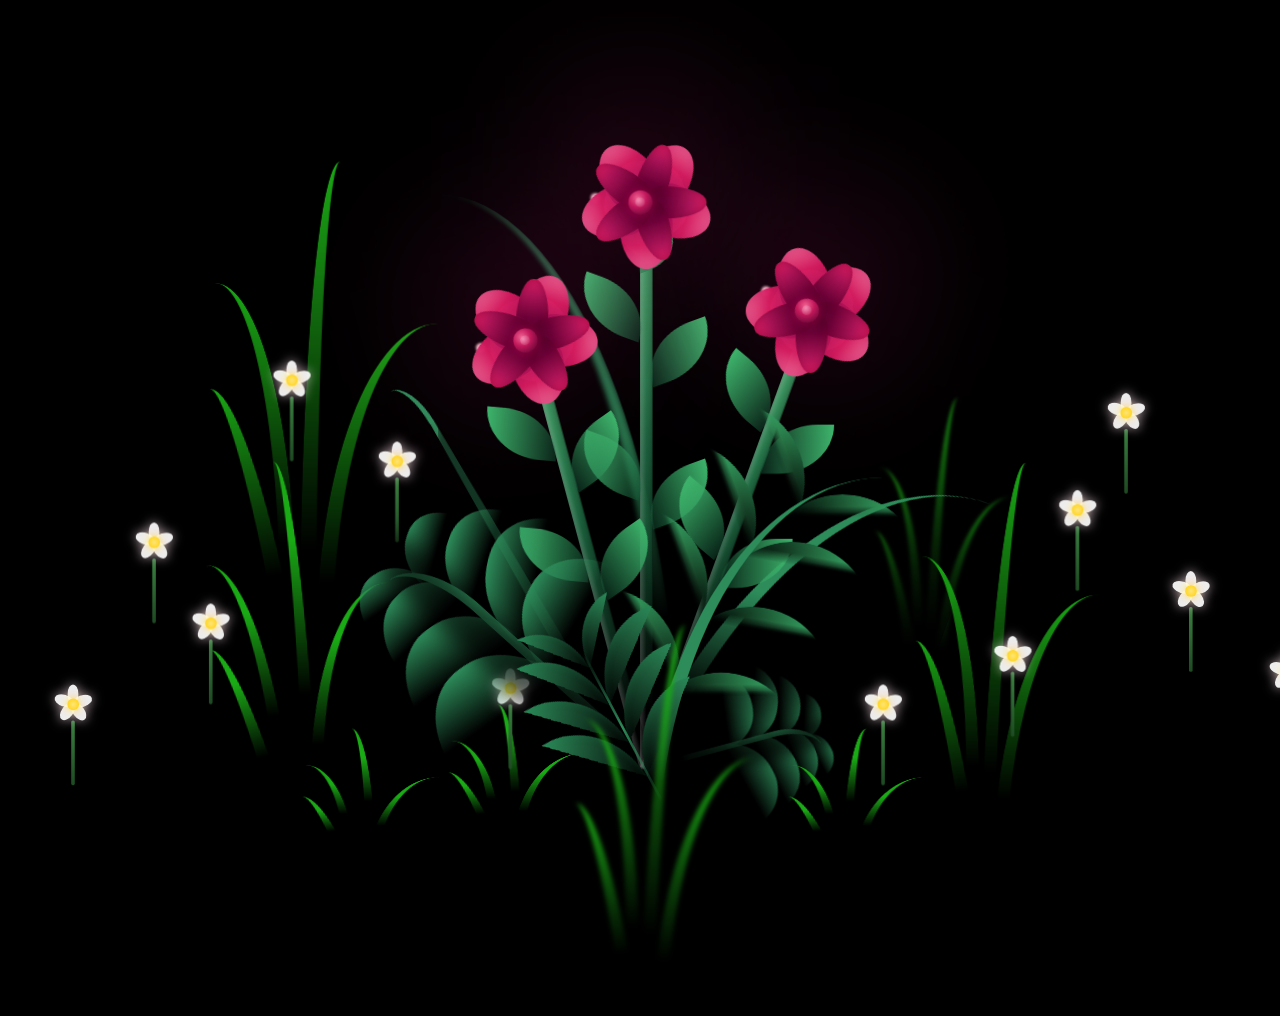
==== commit cd951303: "Improve roses to match reference photo with 3-layer deep magenta petals - Changed petal colors from " ====
--- a/index.html
+++ b/index.html
@@ -23,6 +23,11 @@
           <div class="flower__leaf flower__leaf--8"></div>
           <div class="flower__leaf flower__leaf--9"></div>
           <div class="flower__leaf flower__leaf--10"></div>
+          <div class="flower__leaf flower__leaf--11"></div>
+          <div class="flower__leaf flower__leaf--12"></div>
+          <div class="flower__leaf flower__leaf--13"></div>
+          <div class="flower__leaf flower__leaf--14"></div>
+          <div class="flower__leaf flower__leaf--15"></div>
           <div class="flower__white-circle"></div>
   
           <div class="flower__light flower__light--1"></div>
@@ -57,6 +62,11 @@
           <div class="flower__leaf flower__leaf--8"></div>
           <div class="flower__leaf flower__leaf--9"></div>
           <div class="flower__leaf flower__leaf--10"></div>
+          <div class="flower__leaf flower__leaf--11"></div>
+          <div class="flower__leaf flower__leaf--12"></div>
+          <div class="flower__leaf flower__leaf--13"></div>
+          <div class="flower__leaf flower__leaf--14"></div>
+          <div class="flower__leaf flower__leaf--15"></div>
           <div class="flower__white-circle"></div>
   
           <div class="flower__light flower__light--1"></div>
@@ -89,6 +99,11 @@
           <div class="flower__leaf flower__leaf--8"></div>
           <div class="flower__leaf flower__leaf--9"></div>
           <div class="flower__leaf flower__leaf--10"></div>
+          <div class="flower__leaf flower__leaf--11"></div>
+          <div class="flower__leaf flower__leaf--12"></div>
+          <div class="flower__leaf flower__leaf--13"></div>
+          <div class="flower__leaf flower__leaf--14"></div>
+          <div class="flower__leaf flower__leaf--15"></div>
           <div class="flower__white-circle"></div>
   
           <div class="flower__light flower__light--1"></div>
--- a/style.css
+++ b/style.css
@@ -130,65 +130,86 @@
   transform: translate(-50%, -100%);
   width: 8vmin;
   height: 8vmin;
-  background-color: #ff99b3;
+  background-color: #e91e8c;
   filter: blur(10vmin);
 }
-/* Rose outer petals */
+/* Rose outer petals - wide & reflexed open like a real rose */
 .flower__leaf {
   position: absolute;
   bottom: 0;
   left: 50%;
-  width: 8vmin;
-  height: 11vmin;
-  border-radius: 50% 50% 38% 38% / 62% 62% 38% 38%;
-  background-color: #ffb7c5;
-  background-image: linear-gradient(to top, #b03060 0%, #d96080 40%, #f4a0b8 75%, #ffb7c5 100%);
+  width: 9vmin;
+  height: 12vmin;
+  border-radius: 52% 52% 42% 42% / 60% 60% 40% 40%;
+  background-color: #e91e8c;
+  background-image: linear-gradient(to top, #880e4f 0%, #c2185b 25%, #e91e8c 60%, #f48fb1 100%);
   transform-origin: bottom center;
-  opacity: 0.93;
-  box-shadow: inset 0 0 2vmin rgba(255, 200, 215, 0.5);
-}
-.flower__leaf--1 { transform: translate(-50%) rotateZ(0deg)   rotateX(-55deg); }
-.flower__leaf--2 { transform: translate(-50%) rotateZ(72deg)  rotateX(-55deg); }
-.flower__leaf--3 { transform: translate(-50%) rotateZ(144deg) rotateX(-55deg); }
+  opacity: 0.95;
+  box-shadow: inset 0 0 2vmin rgba(255, 150, 200, 0.3), inset -1vmin 0 1.5vmin rgba(100, 0, 50, 0.3);
+}
+.flower__leaf--1 { transform: translate(-50%) rotateZ(0deg)   rotateX(-65deg); }
+.flower__leaf--2 { transform: translate(-50%) rotateZ(72deg)  rotateX(-65deg); }
+.flower__leaf--3 { transform: translate(-50%) rotateZ(144deg) rotateX(-65deg); }
 .flower__leaf--4 {
-  transform: translate(-50%) rotateZ(216deg) rotateX(-55deg);
-  width: 8vmin;
-  height: 11vmin;
+  transform: translate(-50%) rotateZ(216deg) rotateX(-65deg);
+  width: 9vmin;
+  height: 12vmin;
   transform-origin: bottom center;
-  border-radius: 50% 50% 38% 38% / 62% 62% 38% 38%;
-  background-image: linear-gradient(to top, #b03060 0%, #d96080 40%, #f4a0b8 75%, #ffb7c5 100%);
+  border-radius: 52% 52% 42% 42% / 60% 60% 40% 40%;
+  background-image: linear-gradient(to top, #880e4f 0%, #c2185b 25%, #e91e8c 60%, #f48fb1 100%);
   z-index: 0;
-  opacity: 0.93;
-}
-.flower__leaf--5 { transform: translate(-50%) rotateZ(288deg) rotateX(-55deg); }
-/* Rose inner petals - smaller, more upright, darker */
+  opacity: 0.95;
+}
+.flower__leaf--5 { transform: translate(-50%) rotateZ(288deg) rotateX(-65deg); }
+/* Rose middle petals - cupped inward forming the rose bowl */
 .flower__leaf--6,
 .flower__leaf--7,
 .flower__leaf--8,
 .flower__leaf--9,
 .flower__leaf--10 {
-  width: 5.5vmin;
-  height: 8vmin;
-  border-radius: 50% 50% 35% 35% / 65% 65% 35% 35%;
-  background-image: linear-gradient(to top, #8e1a40 0%, #c04060 40%, #ea8aa8 100%);
+  width: 6.5vmin;
+  height: 9.5vmin;
+  border-radius: 50% 50% 38% 38% / 65% 65% 35% 35%;
+  background-image: linear-gradient(to top, #6a0136 0%, #ad1457 30%, #d81b60 65%, #f06292 100%);
   z-index: 3;
-  opacity: 0.96;
-}
-.flower__leaf--6  { transform: translate(-50%) rotateZ(36deg)  rotateX(-18deg); }
-.flower__leaf--7  { transform: translate(-50%) rotateZ(108deg) rotateX(-18deg); }
-.flower__leaf--8  { transform: translate(-50%) rotateZ(180deg) rotateX(-18deg); }
-.flower__leaf--9  { transform: translate(-50%) rotateZ(252deg) rotateX(-18deg); }
-.flower__leaf--10 { transform: translate(-50%) rotateZ(324deg) rotateX(-18deg); }
+  opacity: 0.97;
+  box-shadow: inset 0 0 1.5vmin rgba(180, 0, 80, 0.4);
+}
+.flower__leaf--6  { transform: translate(-50%) rotateZ(36deg)  rotateX(-30deg); }
+.flower__leaf--7  { transform: translate(-50%) rotateZ(108deg) rotateX(-30deg); }
+.flower__leaf--8  { transform: translate(-50%) rotateZ(180deg) rotateX(-30deg); }
+.flower__leaf--9  { transform: translate(-50%) rotateZ(252deg) rotateX(-30deg); }
+.flower__leaf--10 { transform: translate(-50%) rotateZ(324deg) rotateX(-30deg); }
+/* Rose innermost petals - tight upright bud spiral center */
+.flower__leaf--11,
+.flower__leaf--12,
+.flower__leaf--13,
+.flower__leaf--14,
+.flower__leaf--15 {
+  width: 4vmin;
+  height: 7.5vmin;
+  border-radius: 48% 48% 36% 36% / 70% 70% 30% 30%;
+  background-image: linear-gradient(to top, #3e0020 0%, #6a0136 35%, #ad1457 75%, #d81b60 100%);
+  z-index: 5;
+  opacity: 1;
+  box-shadow: inset 0 0 1vmin rgba(120, 0, 50, 0.6);
+}
+.flower__leaf--11 { transform: translate(-50%) rotateZ(18deg)  rotateX(-8deg); }
+.flower__leaf--12 { transform: translate(-50%) rotateZ(90deg)  rotateX(-8deg); }
+.flower__leaf--13 { transform: translate(-50%) rotateZ(162deg) rotateX(-8deg); }
+.flower__leaf--14 { transform: translate(-50%) rotateZ(234deg) rotateX(-8deg); }
+.flower__leaf--15 { transform: translate(-50%) rotateZ(306deg) rotateX(-8deg); }
+/* Rose center - small tight dark bud */
 .flower__white-circle {
   position: absolute;
-  left: -2.5vmin;
-  top: -2.5vmin;
-  width: 5vmin;
-  height: 5vmin;
+  left: -1.5vmin;
+  top: -1.5vmin;
+  width: 3vmin;
+  height: 3vmin;
   border-radius: 50%;
-  background: radial-gradient(circle at 40% 38%, #ffdde8 0%, #f07090 45%, #9e1a38 100%);
-  box-shadow: 0 0 1.5vmin rgba(180, 40, 70, 0.7);
-  z-index: 4;
+  background: radial-gradient(circle at 38% 32%, #f06292 0%, #c2185b 40%, #4a0028 100%);
+  box-shadow: 0 0 1.5vmin rgba(180, 0, 80, 0.9);
+  z-index: 6;
 }
 .flower__white-circle::after {
   content: "";
@@ -196,10 +217,10 @@
   left: 50%;
   top: 50%;
   transform: translate(-50%, -50%);
-  width: 50%;
-  height: 50%;
+  width: 40%;
+  height: 40%;
   border-radius: 50%;
-  background: radial-gradient(circle at 35% 35%, rgba(255, 210, 220, 0.85), rgba(160, 30, 55, 0.5));
+  background: radial-gradient(circle at 35% 35%, rgba(255, 180, 210, 0.6), rgba(180, 20, 70, 0.4));
 }
 .flower__line {
   height: 55vmin;
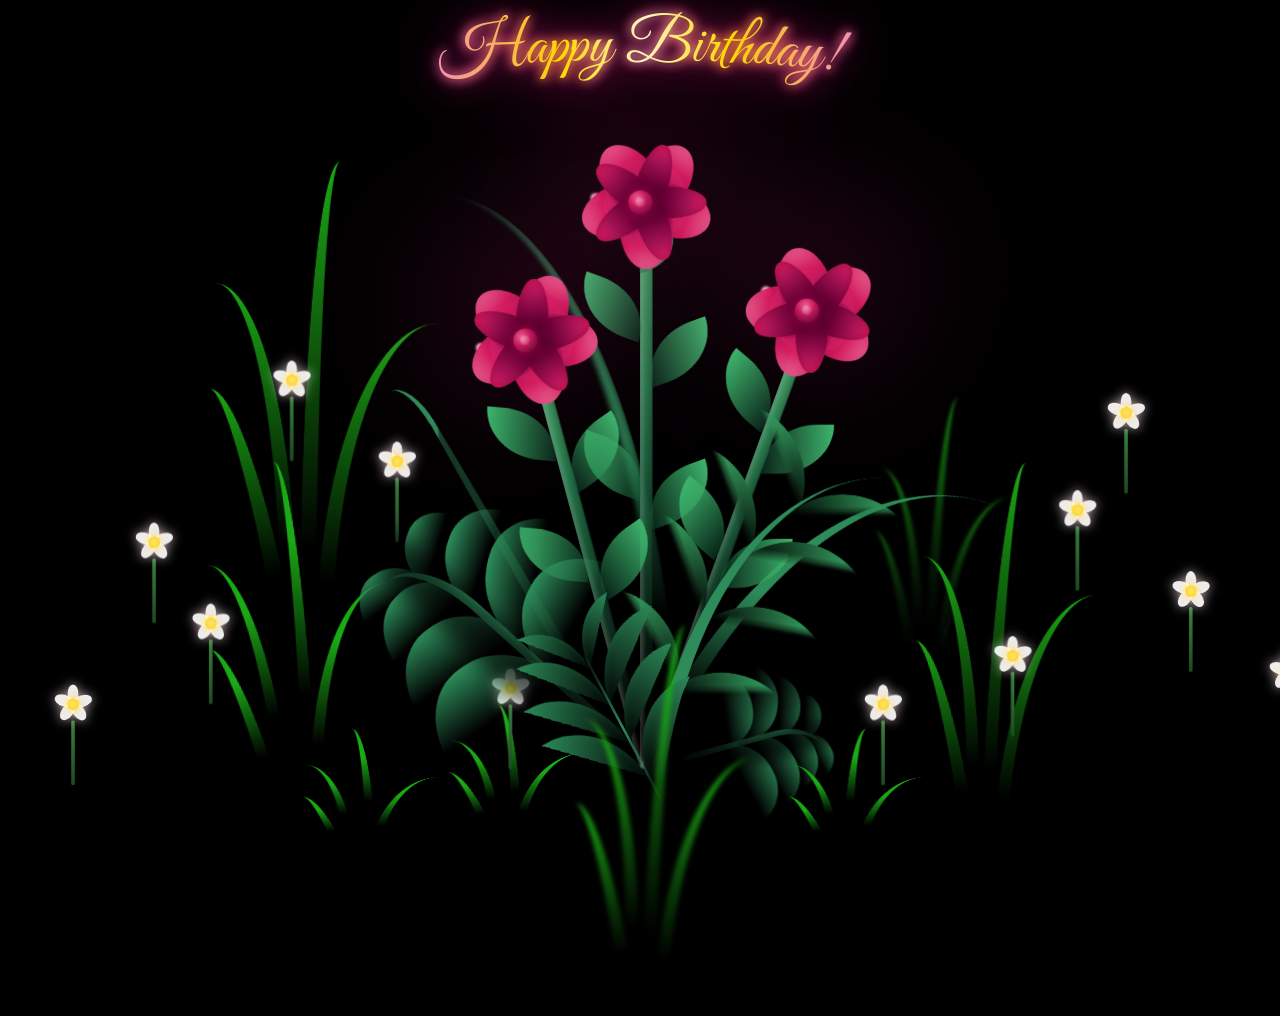
==== commit 6cfe478c: "Add Happy Birthday arch text at top of page - SVG text-on-path creates a gentle arched rainbow shape" ====
--- a/index.html
+++ b/index.html
@@ -5,11 +5,43 @@
     <meta http-equiv="X-UA-Compatible" content="IE=edge">
     <meta name="viewport" content="width=device-width, initial-scale=1.0">
     <link rel="stylesheet" href="style.css">
+    <link href="https://fonts.googleapis.com/css2?family=Great+Vibes&display=swap" rel="stylesheet">
     <script src="main.js" type="text/javascript"></script><title>Flowers</title>
 </head>
     
 <body class="not-loaded">
     <div class="night"></div>
+
+    <!-- Happy Birthday arch text -->
+    <svg class="birthday-text" viewBox="0 0 800 115" xmlns="http://www.w3.org/2000/svg">
+      <defs>
+        <path id="birthday-arch" d="M 30,95 Q 400,22 770,95"/>
+        <linearGradient id="birthday-grad" x1="0%" y1="0%" x2="100%" y2="0%">
+          <stop offset="0%"   stop-color="#f48fb1"/>
+          <stop offset="30%"  stop-color="#ffd700"/>
+          <stop offset="50%"  stop-color="#fff4c2"/>
+          <stop offset="70%"  stop-color="#ffd700"/>
+          <stop offset="100%" stop-color="#f48fb1"/>
+        </linearGradient>
+        <filter id="birthday-glow" x="-20%" y="-40%" width="140%" height="180%">
+          <feGaussianBlur stdDeviation="5" result="blur"/>
+          <feMerge>
+            <feMergeNode in="blur"/>
+            <feMergeNode in="SourceGraphic"/>
+          </feMerge>
+        </filter>
+      </defs>
+      <text
+        font-family="'Great Vibes', cursive"
+        font-size="60"
+        fill="url(#birthday-grad)"
+        text-anchor="middle"
+        filter="url(#birthday-glow)"
+      >
+        <textPath href="#birthday-arch" startOffset="50%">Happy Birthday!</textPath>
+      </text>
+    </svg>
+
     <div class="flowers">
       <div class="flower flower--1">
         <div class="flower__leafs flower__leafs--1">
--- a/style.css
+++ b/style.css
@@ -1085,6 +1085,22 @@
   box-shadow: 0 0 1vmin rgba(255, 210, 0, 0.8);
 }
 
+/* Happy Birthday arch text */
+.birthday-text {
+  position: fixed;
+  top: 0;
+  left: 50%;
+  transform: translateX(-50%);
+  width: 88vw;
+  max-width: 820px;
+  z-index: 200;
+  pointer-events: none;
+  filter:
+    drop-shadow(0 0 6px rgba(233, 30, 140, 0.8))
+    drop-shadow(0 0 18px rgba(233, 30, 140, 0.45))
+    drop-shadow(0 0 40px rgba(233, 30, 140, 0.2));
+}
+
 .not-loaded * {
   animation-play-state: paused !important;
 }
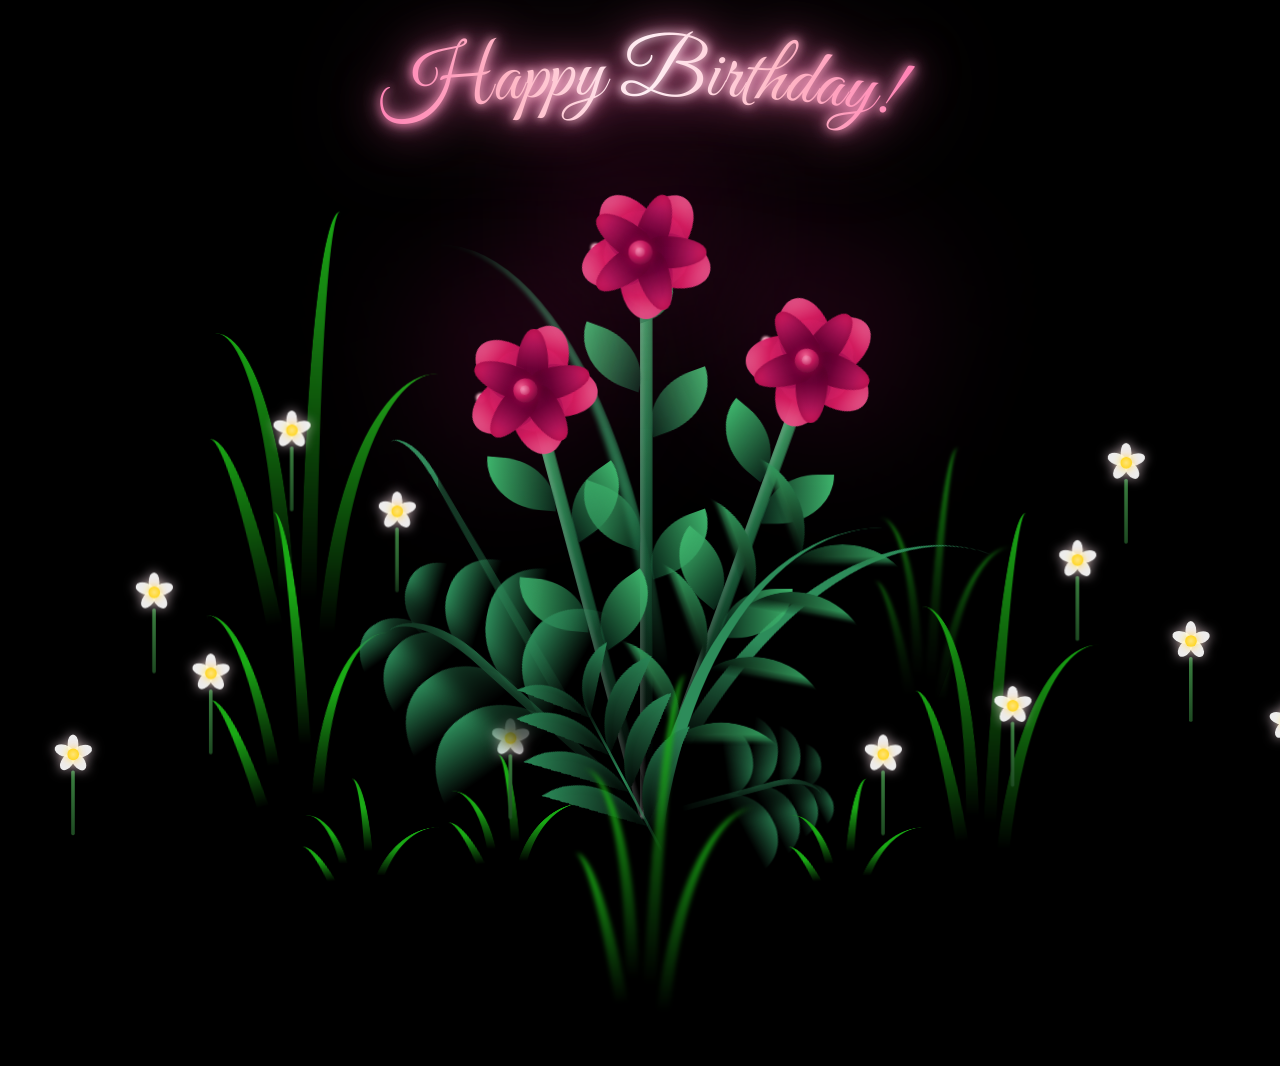
==== commit 41b1c459: "Enlarge birthday text, add animations, switch to pink/white color scheme - Increased font-size from " ====
--- a/index.html
+++ b/index.html
@@ -13,18 +13,18 @@
     <div class="night"></div>
 
     <!-- Happy Birthday arch text -->
-    <svg class="birthday-text" viewBox="0 0 800 115" xmlns="http://www.w3.org/2000/svg">
+    <svg class="birthday-text" viewBox="0 0 800 140" xmlns="http://www.w3.org/2000/svg">
       <defs>
-        <path id="birthday-arch" d="M 30,95 Q 400,22 770,95"/>
+        <path id="birthday-arch" d="M 30,115 Q 400,26 770,115"/>
         <linearGradient id="birthday-grad" x1="0%" y1="0%" x2="100%" y2="0%">
-          <stop offset="0%"   stop-color="#f48fb1"/>
-          <stop offset="30%"  stop-color="#ffd700"/>
-          <stop offset="50%"  stop-color="#fff4c2"/>
-          <stop offset="70%"  stop-color="#ffd700"/>
-          <stop offset="100%" stop-color="#f48fb1"/>
+          <stop offset="0%"   stop-color="#ff80b4"/>
+          <stop offset="25%"  stop-color="#ffb7c5"/>
+          <stop offset="50%"  stop-color="#fff0f5"/>
+          <stop offset="75%"  stop-color="#ffb7c5"/>
+          <stop offset="100%" stop-color="#ff80b4"/>
         </linearGradient>
-        <filter id="birthday-glow" x="-20%" y="-40%" width="140%" height="180%">
-          <feGaussianBlur stdDeviation="5" result="blur"/>
+        <filter id="birthday-glow" x="-20%" y="-50%" width="140%" height="200%">
+          <feGaussianBlur stdDeviation="4" result="blur"/>
           <feMerge>
             <feMergeNode in="blur"/>
             <feMergeNode in="SourceGraphic"/>
@@ -33,7 +33,7 @@
       </defs>
       <text
         font-family="'Great Vibes', cursive"
-        font-size="60"
+        font-size="74"
         fill="url(#birthday-grad)"
         text-anchor="middle"
         filter="url(#birthday-glow)"
--- a/style.css
+++ b/style.css
@@ -18,7 +18,7 @@
   background-color: var(--dark-color);
   overflow: hidden;
   perspective: 1000px;
-  padding: 50px 0px;
+  padding: 50px 0px 0px;
 }
 
 .night {
@@ -1088,17 +1088,50 @@
 /* Happy Birthday arch text */
 .birthday-text {
   position: fixed;
-  top: 0;
+  top: 18px;
   left: 50%;
-  transform: translateX(-50%);
-  width: 88vw;
-  max-width: 820px;
+  width: 92vw;
+  max-width: 860px;
   z-index: 200;
   pointer-events: none;
-  filter:
-    drop-shadow(0 0 6px rgba(233, 30, 140, 0.8))
-    drop-shadow(0 0 18px rgba(233, 30, 140, 0.45))
-    drop-shadow(0 0 40px rgba(233, 30, 140, 0.2));
+  transform-origin: top center;
+  animation:
+    birthday-bloom 2s 0.5s both,
+    birthday-shimmer 3.5s 2.5s ease-in-out infinite;
+}
+
+@keyframes birthday-bloom {
+  0% {
+    transform: translateX(-50%) scale(0);
+    opacity: 0;
+  }
+  75% {
+    transform: translateX(-50%) scale(1.05);
+    opacity: 1;
+  }
+  100% {
+    transform: translateX(-50%) scale(1);
+    opacity: 1;
+    filter:
+      drop-shadow(0 0 8px rgba(255, 150, 200, 0.9))
+      drop-shadow(0 0 20px rgba(255, 100, 170, 0.5))
+      drop-shadow(0 0 45px rgba(255, 100, 170, 0.25));
+  }
+}
+
+@keyframes birthday-shimmer {
+  0%, 100% {
+    filter:
+      drop-shadow(0 0 8px rgba(255, 150, 200, 0.9))
+      drop-shadow(0 0 20px rgba(255, 100, 170, 0.5))
+      drop-shadow(0 0 45px rgba(255, 100, 170, 0.25));
+  }
+  50% {
+    filter:
+      drop-shadow(0 0 14px rgba(255, 220, 235, 1))
+      drop-shadow(0 0 38px rgba(255, 150, 200, 0.9))
+      drop-shadow(0 0 75px rgba(255, 100, 170, 0.5));
+  }
 }
 
 .not-loaded * {
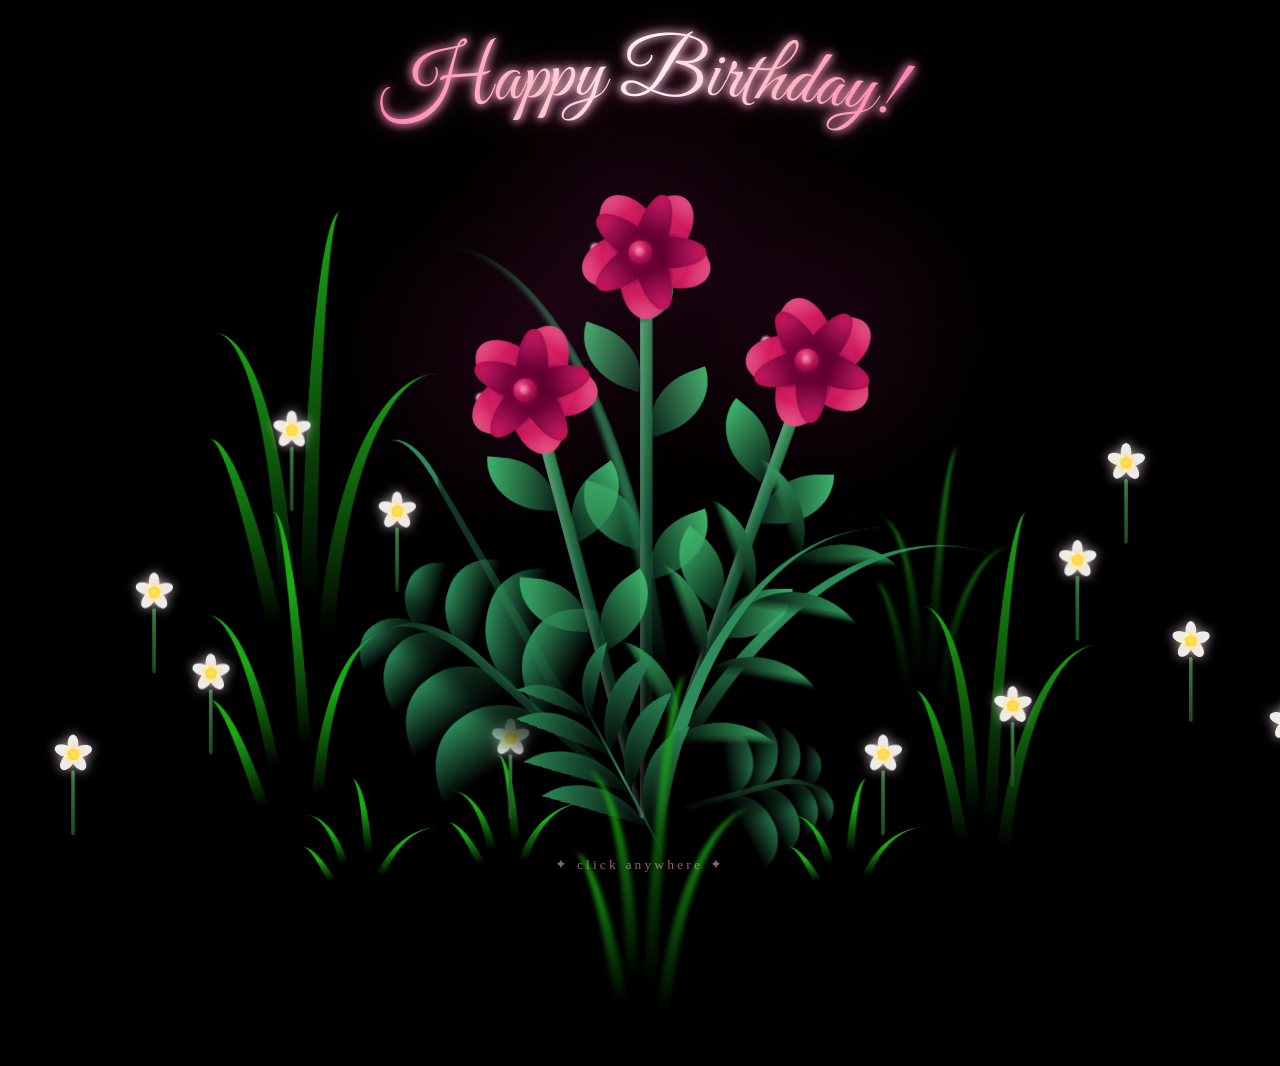
==== commit 60c354a4: "add card" ====
--- a/index.html
+++ b/index.html
@@ -1,33 +1,41 @@
-<!DOCTYPE html>
+<!doctype html>
 <html lang="en">
-<head>
-    <meta charset="UTF-8">
-    <meta http-equiv="X-UA-Compatible" content="IE=edge">
-    <meta name="viewport" content="width=device-width, initial-scale=1.0">
-    <link rel="stylesheet" href="style.css">
-    <link href="https://fonts.googleapis.com/css2?family=Great+Vibes&display=swap" rel="stylesheet">
-    <script src="main.js" type="text/javascript"></script><title>Flowers</title>
-</head>
-    
-<body class="not-loaded">
+  <head>
+    <meta charset="UTF-8" />
+    <meta http-equiv="X-UA-Compatible" content="IE=edge" />
+    <meta name="viewport" content="width=device-width, initial-scale=1.0" />
+    <link rel="stylesheet" href="style.css" />
+    <link
+      href="https://fonts.googleapis.com/css2?family=Great+Vibes&display=swap"
+      rel="stylesheet"
+    />
+    <script src="main.js" type="text/javascript"></script>
+    <title>Flowers</title>
+  </head>
+
+  <body class="not-loaded">
     <div class="night"></div>
 
     <!-- Happy Birthday arch text -->
-    <svg class="birthday-text" viewBox="0 0 800 140" xmlns="http://www.w3.org/2000/svg">
+    <svg
+      class="birthday-text"
+      viewBox="0 0 800 140"
+      xmlns="http://www.w3.org/2000/svg"
+    >
       <defs>
-        <path id="birthday-arch" d="M 30,115 Q 400,26 770,115"/>
+        <path id="birthday-arch" d="M 30,115 Q 400,26 770,115" />
         <linearGradient id="birthday-grad" x1="0%" y1="0%" x2="100%" y2="0%">
-          <stop offset="0%"   stop-color="#ff80b4"/>
-          <stop offset="25%"  stop-color="#ffb7c5"/>
-          <stop offset="50%"  stop-color="#fff0f5"/>
-          <stop offset="75%"  stop-color="#ffb7c5"/>
-          <stop offset="100%" stop-color="#ff80b4"/>
+          <stop offset="0%" stop-color="#ff80b4" />
+          <stop offset="25%" stop-color="#ffb7c5" />
+          <stop offset="50%" stop-color="#fff0f5" />
+          <stop offset="75%" stop-color="#ffb7c5" />
+          <stop offset="100%" stop-color="#ff80b4" />
         </linearGradient>
         <filter id="birthday-glow" x="-20%" y="-50%" width="140%" height="200%">
-          <feGaussianBlur stdDeviation="4" result="blur"/>
+          <feGaussianBlur stdDeviation="4" result="blur" />
           <feMerge>
-            <feMergeNode in="blur"/>
-            <feMergeNode in="SourceGraphic"/>
+            <feMergeNode in="blur" />
+            <feMergeNode in="SourceGraphic" />
           </feMerge>
         </filter>
       </defs>
@@ -38,7 +46,9 @@
         text-anchor="middle"
         filter="url(#birthday-glow)"
       >
-        <textPath href="#birthday-arch" startOffset="50%">Happy Birthday!</textPath>
+        <textPath href="#birthday-arch" startOffset="50%">
+          Happy Birthday!
+        </textPath>
       </text>
     </svg>
 
@@ -61,7 +71,7 @@
           <div class="flower__leaf flower__leaf--14"></div>
           <div class="flower__leaf flower__leaf--15"></div>
           <div class="flower__white-circle"></div>
-  
+
           <div class="flower__light flower__light--1"></div>
           <div class="flower__light flower__light--2"></div>
           <div class="flower__light flower__light--3"></div>
@@ -70,7 +80,6 @@
           <div class="flower__light flower__light--6"></div>
           <div class="flower__light flower__light--7"></div>
           <div class="flower__light flower__light--8"></div>
-  
         </div>
         <div class="flower__line">
           <div class="flower__line__leaf flower__line__leaf--1"></div>
@@ -81,7 +90,7 @@
           <div class="flower__line__leaf flower__line__leaf--6"></div>
         </div>
       </div>
-  
+
       <div class="flower flower--2">
         <div class="flower__leafs flower__leafs--2">
           <div class="flower__leaf flower__leaf--1"></div>
@@ -100,7 +109,7 @@
           <div class="flower__leaf flower__leaf--14"></div>
           <div class="flower__leaf flower__leaf--15"></div>
           <div class="flower__white-circle"></div>
-  
+
           <div class="flower__light flower__light--1"></div>
           <div class="flower__light flower__light--2"></div>
           <div class="flower__light flower__light--3"></div>
@@ -109,7 +118,6 @@
           <div class="flower__light flower__light--6"></div>
           <div class="flower__light flower__light--7"></div>
           <div class="flower__light flower__light--8"></div>
-  
         </div>
         <div class="flower__line">
           <div class="flower__line__leaf flower__line__leaf--1"></div>
@@ -118,7 +126,7 @@
           <div class="flower__line__leaf flower__line__leaf--4"></div>
         </div>
       </div>
-  
+
       <div class="flower flower--3">
         <div class="flower__leafs flower__leafs--3">
           <div class="flower__leaf flower__leaf--1"></div>
@@ -137,7 +145,7 @@
           <div class="flower__leaf flower__leaf--14"></div>
           <div class="flower__leaf flower__leaf--15"></div>
           <div class="flower__white-circle"></div>
-  
+
           <div class="flower__light flower__light--1"></div>
           <div class="flower__light flower__light--2"></div>
           <div class="flower__light flower__light--3"></div>
@@ -146,7 +154,6 @@
           <div class="flower__light flower__light--6"></div>
           <div class="flower__light flower__light--7"></div>
           <div class="flower__light flower__light--8"></div>
-  
         </div>
         <div class="flower__line">
           <div class="flower__line__leaf flower__line__leaf--1"></div>
@@ -155,14 +162,14 @@
           <div class="flower__line__leaf flower__line__leaf--4"></div>
         </div>
       </div>
-  
-      <div class="grow-ans" style="--d:1.2s">
+
+      <div class="grow-ans" style="--d: 1.2s">
         <div class="flower__g-long">
           <div class="flower__g-long__top"></div>
           <div class="flower__g-long__bottom"></div>
         </div>
       </div>
-  
+
       <div class="growing-grass">
         <div class="flower__grass flower__grass--1">
           <div class="flower__grass--top"></div>
@@ -178,7 +185,7 @@
           <div class="flower__grass__overlay"></div>
         </div>
       </div>
-  
+
       <div class="growing-grass">
         <div class="flower__grass flower__grass--2">
           <div class="flower__grass--top"></div>
@@ -194,50 +201,66 @@
           <div class="flower__grass__overlay"></div>
         </div>
       </div>
-  
-      <div class="grow-ans" style="--d:2.4s">
+
+      <div class="grow-ans" style="--d: 2.4s">
         <div class="flower__g-right flower__g-right--1">
           <div class="leaf"></div>
         </div>
       </div>
-  
-      <div class="grow-ans" style="--d:2.8s">
+
+      <div class="grow-ans" style="--d: 2.8s">
         <div class="flower__g-right flower__g-right--2">
           <div class="leaf"></div>
         </div>
       </div>
-  
-      <div class="grow-ans" style="--d:2.8s">
+
+      <div class="grow-ans" style="--d: 2.8s">
         <div class="flower__g-front">
-          <div class="flower__g-front__leaf-wrapper flower__g-front__leaf-wrapper--1">
-            <div class="flower__g-front__leaf"></div>
-          </div>
-          <div class="flower__g-front__leaf-wrapper flower__g-front__leaf-wrapper--2">
-            <div class="flower__g-front__leaf"></div>
-          </div>
-          <div class="flower__g-front__leaf-wrapper flower__g-front__leaf-wrapper--3">
-            <div class="flower__g-front__leaf"></div>
-          </div>
-          <div class="flower__g-front__leaf-wrapper flower__g-front__leaf-wrapper--4">
-            <div class="flower__g-front__leaf"></div>
-          </div>
-          <div class="flower__g-front__leaf-wrapper flower__g-front__leaf-wrapper--5">
-            <div class="flower__g-front__leaf"></div>
-          </div>
-          <div class="flower__g-front__leaf-wrapper flower__g-front__leaf-wrapper--6">
-            <div class="flower__g-front__leaf"></div>
-          </div>
-          <div class="flower__g-front__leaf-wrapper flower__g-front__leaf-wrapper--7">
-            <div class="flower__g-front__leaf"></div>
-          </div>
-          <div class="flower__g-front__leaf-wrapper flower__g-front__leaf-wrapper--8">
+          <div
+            class="flower__g-front__leaf-wrapper flower__g-front__leaf-wrapper--1"
+          >
+            <div class="flower__g-front__leaf"></div>
+          </div>
+          <div
+            class="flower__g-front__leaf-wrapper flower__g-front__leaf-wrapper--2"
+          >
+            <div class="flower__g-front__leaf"></div>
+          </div>
+          <div
+            class="flower__g-front__leaf-wrapper flower__g-front__leaf-wrapper--3"
+          >
+            <div class="flower__g-front__leaf"></div>
+          </div>
+          <div
+            class="flower__g-front__leaf-wrapper flower__g-front__leaf-wrapper--4"
+          >
+            <div class="flower__g-front__leaf"></div>
+          </div>
+          <div
+            class="flower__g-front__leaf-wrapper flower__g-front__leaf-wrapper--5"
+          >
+            <div class="flower__g-front__leaf"></div>
+          </div>
+          <div
+            class="flower__g-front__leaf-wrapper flower__g-front__leaf-wrapper--6"
+          >
+            <div class="flower__g-front__leaf"></div>
+          </div>
+          <div
+            class="flower__g-front__leaf-wrapper flower__g-front__leaf-wrapper--7"
+          >
+            <div class="flower__g-front__leaf"></div>
+          </div>
+          <div
+            class="flower__g-front__leaf-wrapper flower__g-front__leaf-wrapper--8"
+          >
             <div class="flower__g-front__leaf"></div>
           </div>
           <div class="flower__g-front__line"></div>
         </div>
       </div>
-  
-      <div class="grow-ans" style="--d:3.2s">
+
+      <div class="grow-ans" style="--d: 3.2s">
         <div class="flower__g-fr">
           <div class="leaf"></div>
           <div class="flower__g-fr__leaf flower__g-fr__leaf--1"></div>
@@ -250,140 +273,338 @@
           <div class="flower__g-fr__leaf flower__g-fr__leaf--8"></div>
         </div>
       </div>
-  
+
       <div class="long-g long-g--0">
-        <div class="grow-ans" style="--d:3s">
-          <div class="leaf leaf--0"></div>
-        </div>
-        <div class="grow-ans" style="--d:2.2s">
-          <div class="leaf leaf--1"></div>
-        </div>
-        <div class="grow-ans" style="--d:3.4s">
-          <div class="leaf leaf--2"></div>
-        </div>
-        <div class="grow-ans" style="--d:3.6s">
-          <div class="leaf leaf--3"></div>
-        </div>
-      </div>
-  
+        <div class="grow-ans" style="--d: 3s">
+          <div class="leaf leaf--0"></div>
+        </div>
+        <div class="grow-ans" style="--d: 2.2s">
+          <div class="leaf leaf--1"></div>
+        </div>
+        <div class="grow-ans" style="--d: 3.4s">
+          <div class="leaf leaf--2"></div>
+        </div>
+        <div class="grow-ans" style="--d: 3.6s">
+          <div class="leaf leaf--3"></div>
+        </div>
+      </div>
+
       <div class="long-g long-g--1">
-        <div class="grow-ans" style="--d:3.6s">
-          <div class="leaf leaf--0"></div>
-        </div>
-        <div class="grow-ans" style="--d:3.8s">
-          <div class="leaf leaf--1"></div>
-        </div>
-        <div class="grow-ans" style="--d:4s">
-          <div class="leaf leaf--2"></div>
-        </div>
-        <div class="grow-ans" style="--d:4.2s">
-          <div class="leaf leaf--3"></div>
-        </div>
-      </div>
-  
+        <div class="grow-ans" style="--d: 3.6s">
+          <div class="leaf leaf--0"></div>
+        </div>
+        <div class="grow-ans" style="--d: 3.8s">
+          <div class="leaf leaf--1"></div>
+        </div>
+        <div class="grow-ans" style="--d: 4s">
+          <div class="leaf leaf--2"></div>
+        </div>
+        <div class="grow-ans" style="--d: 4.2s">
+          <div class="leaf leaf--3"></div>
+        </div>
+      </div>
+
       <div class="long-g long-g--2">
-        <div class="grow-ans" style="--d:4s">
-          <div class="leaf leaf--0"></div>
-        </div>
-        <div class="grow-ans" style="--d:4.2s">
-          <div class="leaf leaf--1"></div>
-        </div>
-        <div class="grow-ans" style="--d:4.4s">
-          <div class="leaf leaf--2"></div>
-        </div>
-        <div class="grow-ans" style="--d:4.6s">
-          <div class="leaf leaf--3"></div>
-        </div>
-      </div>
-  
+        <div class="grow-ans" style="--d: 4s">
+          <div class="leaf leaf--0"></div>
+        </div>
+        <div class="grow-ans" style="--d: 4.2s">
+          <div class="leaf leaf--1"></div>
+        </div>
+        <div class="grow-ans" style="--d: 4.4s">
+          <div class="leaf leaf--2"></div>
+        </div>
+        <div class="grow-ans" style="--d: 4.6s">
+          <div class="leaf leaf--3"></div>
+        </div>
+      </div>
+
       <div class="long-g long-g--3">
-        <div class="grow-ans" style="--d:4s">
-          <div class="leaf leaf--0"></div>
-        </div>
-        <div class="grow-ans" style="--d:4.2s">
-          <div class="leaf leaf--1"></div>
-        </div>
-        <div class="grow-ans" style="--d:3s">
-          <div class="leaf leaf--2"></div>
-        </div>
-        <div class="grow-ans" style="--d:3.6s">
-          <div class="leaf leaf--3"></div>
-        </div>
-      </div>
-  
+        <div class="grow-ans" style="--d: 4s">
+          <div class="leaf leaf--0"></div>
+        </div>
+        <div class="grow-ans" style="--d: 4.2s">
+          <div class="leaf leaf--1"></div>
+        </div>
+        <div class="grow-ans" style="--d: 3s">
+          <div class="leaf leaf--2"></div>
+        </div>
+        <div class="grow-ans" style="--d: 3.6s">
+          <div class="leaf leaf--3"></div>
+        </div>
+      </div>
+
       <div class="long-g long-g--4">
-        <div class="grow-ans" style="--d:4s">
-          <div class="leaf leaf--0"></div>
-        </div>
-        <div class="grow-ans" style="--d:4.2s">
-          <div class="leaf leaf--1"></div>
-        </div>
-        <div class="grow-ans" style="--d:3s">
-          <div class="leaf leaf--2"></div>
-        </div>
-        <div class="grow-ans" style="--d:3.6s">
-          <div class="leaf leaf--3"></div>
-        </div>
-      </div>
-  
+        <div class="grow-ans" style="--d: 4s">
+          <div class="leaf leaf--0"></div>
+        </div>
+        <div class="grow-ans" style="--d: 4.2s">
+          <div class="leaf leaf--1"></div>
+        </div>
+        <div class="grow-ans" style="--d: 3s">
+          <div class="leaf leaf--2"></div>
+        </div>
+        <div class="grow-ans" style="--d: 3.6s">
+          <div class="leaf leaf--3"></div>
+        </div>
+      </div>
+
       <div class="long-g long-g--5">
-        <div class="grow-ans" style="--d:4s">
-          <div class="leaf leaf--0"></div>
-        </div>
-        <div class="grow-ans" style="--d:4.2s">
-          <div class="leaf leaf--1"></div>
-        </div>
-        <div class="grow-ans" style="--d:3s">
-          <div class="leaf leaf--2"></div>
-        </div>
-        <div class="grow-ans" style="--d:3.6s">
-          <div class="leaf leaf--3"></div>
-        </div>
-      </div>
-  
+        <div class="grow-ans" style="--d: 4s">
+          <div class="leaf leaf--0"></div>
+        </div>
+        <div class="grow-ans" style="--d: 4.2s">
+          <div class="leaf leaf--1"></div>
+        </div>
+        <div class="grow-ans" style="--d: 3s">
+          <div class="leaf leaf--2"></div>
+        </div>
+        <div class="grow-ans" style="--d: 3.6s">
+          <div class="leaf leaf--3"></div>
+        </div>
+      </div>
+
       <div class="long-g long-g--6">
-        <div class="grow-ans" style="--d:4.2s">
-          <div class="leaf leaf--0"></div>
-        </div>
-        <div class="grow-ans" style="--d:4.4s">
-          <div class="leaf leaf--1"></div>
-        </div>
-        <div class="grow-ans" style="--d:4.6s">
-          <div class="leaf leaf--2"></div>
-        </div>
-        <div class="grow-ans" style="--d:4.8s">
-          <div class="leaf leaf--3"></div>
-        </div>
-      </div>
-  
+        <div class="grow-ans" style="--d: 4.2s">
+          <div class="leaf leaf--0"></div>
+        </div>
+        <div class="grow-ans" style="--d: 4.4s">
+          <div class="leaf leaf--1"></div>
+        </div>
+        <div class="grow-ans" style="--d: 4.6s">
+          <div class="leaf leaf--2"></div>
+        </div>
+        <div class="grow-ans" style="--d: 4.8s">
+          <div class="leaf leaf--3"></div>
+        </div>
+      </div>
+
       <!-- Small white background flowers (grow-ans handles bloom; .white-flower handles sway) -->
-      <div class="grow-ans" style="--d:2.0s"><div class="white-flower white-flower--1"><div class="white-flower__head"><div class="white-flower__petal white-flower__petal--1"></div><div class="white-flower__petal white-flower__petal--2"></div><div class="white-flower__petal white-flower__petal--3"></div><div class="white-flower__petal white-flower__petal--4"></div><div class="white-flower__petal white-flower__petal--5"></div><div class="white-flower__center"></div></div><div class="white-flower__stem"></div></div></div>
-      <div class="grow-ans" style="--d:2.3s"><div class="white-flower white-flower--2"><div class="white-flower__head"><div class="white-flower__petal white-flower__petal--1"></div><div class="white-flower__petal white-flower__petal--2"></div><div class="white-flower__petal white-flower__petal--3"></div><div class="white-flower__petal white-flower__petal--4"></div><div class="white-flower__petal white-flower__petal--5"></div><div class="white-flower__center"></div></div><div class="white-flower__stem"></div></div></div>
-      <div class="grow-ans" style="--d:2.6s"><div class="white-flower white-flower--3"><div class="white-flower__head"><div class="white-flower__petal white-flower__petal--1"></div><div class="white-flower__petal white-flower__petal--2"></div><div class="white-flower__petal white-flower__petal--3"></div><div class="white-flower__petal white-flower__petal--4"></div><div class="white-flower__petal white-flower__petal--5"></div><div class="white-flower__center"></div></div><div class="white-flower__stem"></div></div></div>
-      <div class="grow-ans" style="--d:2.9s"><div class="white-flower white-flower--4"><div class="white-flower__head"><div class="white-flower__petal white-flower__petal--1"></div><div class="white-flower__petal white-flower__petal--2"></div><div class="white-flower__petal white-flower__petal--3"></div><div class="white-flower__petal white-flower__petal--4"></div><div class="white-flower__petal white-flower__petal--5"></div><div class="white-flower__center"></div></div><div class="white-flower__stem"></div></div></div>
-      <div class="grow-ans" style="--d:3.2s"><div class="white-flower white-flower--5"><div class="white-flower__head"><div class="white-flower__petal white-flower__petal--1"></div><div class="white-flower__petal white-flower__petal--2"></div><div class="white-flower__petal white-flower__petal--3"></div><div class="white-flower__petal white-flower__petal--4"></div><div class="white-flower__petal white-flower__petal--5"></div><div class="white-flower__center"></div></div><div class="white-flower__stem"></div></div></div>
-      <div class="grow-ans" style="--d:3.5s"><div class="white-flower white-flower--6"><div class="white-flower__head"><div class="white-flower__petal white-flower__petal--1"></div><div class="white-flower__petal white-flower__petal--2"></div><div class="white-flower__petal white-flower__petal--3"></div><div class="white-flower__petal white-flower__petal--4"></div><div class="white-flower__petal white-flower__petal--5"></div><div class="white-flower__center"></div></div><div class="white-flower__stem"></div></div></div>
-      <div class="grow-ans" style="--d:2.1s"><div class="white-flower white-flower--7"><div class="white-flower__head"><div class="white-flower__petal white-flower__petal--1"></div><div class="white-flower__petal white-flower__petal--2"></div><div class="white-flower__petal white-flower__petal--3"></div><div class="white-flower__petal white-flower__petal--4"></div><div class="white-flower__petal white-flower__petal--5"></div><div class="white-flower__center"></div></div><div class="white-flower__stem"></div></div></div>
-      <div class="grow-ans" style="--d:2.4s"><div class="white-flower white-flower--8"><div class="white-flower__head"><div class="white-flower__petal white-flower__petal--1"></div><div class="white-flower__petal white-flower__petal--2"></div><div class="white-flower__petal white-flower__petal--3"></div><div class="white-flower__petal white-flower__petal--4"></div><div class="white-flower__petal white-flower__petal--5"></div><div class="white-flower__center"></div></div><div class="white-flower__stem"></div></div></div>
-      <div class="grow-ans" style="--d:2.7s"><div class="white-flower white-flower--9"><div class="white-flower__head"><div class="white-flower__petal white-flower__petal--1"></div><div class="white-flower__petal white-flower__petal--2"></div><div class="white-flower__petal white-flower__petal--3"></div><div class="white-flower__petal white-flower__petal--4"></div><div class="white-flower__petal white-flower__petal--5"></div><div class="white-flower__center"></div></div><div class="white-flower__stem"></div></div></div>
-      <div class="grow-ans" style="--d:3.0s"><div class="white-flower white-flower--10"><div class="white-flower__head"><div class="white-flower__petal white-flower__petal--1"></div><div class="white-flower__petal white-flower__petal--2"></div><div class="white-flower__petal white-flower__petal--3"></div><div class="white-flower__petal white-flower__petal--4"></div><div class="white-flower__petal white-flower__petal--5"></div><div class="white-flower__center"></div></div><div class="white-flower__stem"></div></div></div>
-      <div class="grow-ans" style="--d:3.3s"><div class="white-flower white-flower--11"><div class="white-flower__head"><div class="white-flower__petal white-flower__petal--1"></div><div class="white-flower__petal white-flower__petal--2"></div><div class="white-flower__petal white-flower__petal--3"></div><div class="white-flower__petal white-flower__petal--4"></div><div class="white-flower__petal white-flower__petal--5"></div><div class="white-flower__center"></div></div><div class="white-flower__stem"></div></div></div>
-      <div class="grow-ans" style="--d:3.6s"><div class="white-flower white-flower--12"><div class="white-flower__head"><div class="white-flower__petal white-flower__petal--1"></div><div class="white-flower__petal white-flower__petal--2"></div><div class="white-flower__petal white-flower__petal--3"></div><div class="white-flower__petal white-flower__petal--4"></div><div class="white-flower__petal white-flower__petal--5"></div><div class="white-flower__center"></div></div><div class="white-flower__stem"></div></div></div>
+      <div class="grow-ans" style="--d: 2s">
+        <div class="white-flower white-flower--1">
+          <div class="white-flower__head">
+            <div class="white-flower__petal white-flower__petal--1"></div>
+            <div class="white-flower__petal white-flower__petal--2"></div>
+            <div class="white-flower__petal white-flower__petal--3"></div>
+            <div class="white-flower__petal white-flower__petal--4"></div>
+            <div class="white-flower__petal white-flower__petal--5"></div>
+            <div class="white-flower__center"></div>
+          </div>
+          <div class="white-flower__stem"></div>
+        </div>
+      </div>
+      <div class="grow-ans" style="--d: 2.3s">
+        <div class="white-flower white-flower--2">
+          <div class="white-flower__head">
+            <div class="white-flower__petal white-flower__petal--1"></div>
+            <div class="white-flower__petal white-flower__petal--2"></div>
+            <div class="white-flower__petal white-flower__petal--3"></div>
+            <div class="white-flower__petal white-flower__petal--4"></div>
+            <div class="white-flower__petal white-flower__petal--5"></div>
+            <div class="white-flower__center"></div>
+          </div>
+          <div class="white-flower__stem"></div>
+        </div>
+      </div>
+      <div class="grow-ans" style="--d: 2.6s">
+        <div class="white-flower white-flower--3">
+          <div class="white-flower__head">
+            <div class="white-flower__petal white-flower__petal--1"></div>
+            <div class="white-flower__petal white-flower__petal--2"></div>
+            <div class="white-flower__petal white-flower__petal--3"></div>
+            <div class="white-flower__petal white-flower__petal--4"></div>
+            <div class="white-flower__petal white-flower__petal--5"></div>
+            <div class="white-flower__center"></div>
+          </div>
+          <div class="white-flower__stem"></div>
+        </div>
+      </div>
+      <div class="grow-ans" style="--d: 2.9s">
+        <div class="white-flower white-flower--4">
+          <div class="white-flower__head">
+            <div class="white-flower__petal white-flower__petal--1"></div>
+            <div class="white-flower__petal white-flower__petal--2"></div>
+            <div class="white-flower__petal white-flower__petal--3"></div>
+            <div class="white-flower__petal white-flower__petal--4"></div>
+            <div class="white-flower__petal white-flower__petal--5"></div>
+            <div class="white-flower__center"></div>
+          </div>
+          <div class="white-flower__stem"></div>
+        </div>
+      </div>
+      <div class="grow-ans" style="--d: 3.2s">
+        <div class="white-flower white-flower--5">
+          <div class="white-flower__head">
+            <div class="white-flower__petal white-flower__petal--1"></div>
+            <div class="white-flower__petal white-flower__petal--2"></div>
+            <div class="white-flower__petal white-flower__petal--3"></div>
+            <div class="white-flower__petal white-flower__petal--4"></div>
+            <div class="white-flower__petal white-flower__petal--5"></div>
+            <div class="white-flower__center"></div>
+          </div>
+          <div class="white-flower__stem"></div>
+        </div>
+      </div>
+      <div class="grow-ans" style="--d: 3.5s">
+        <div class="white-flower white-flower--6">
+          <div class="white-flower__head">
+            <div class="white-flower__petal white-flower__petal--1"></div>
+            <div class="white-flower__petal white-flower__petal--2"></div>
+            <div class="white-flower__petal white-flower__petal--3"></div>
+            <div class="white-flower__petal white-flower__petal--4"></div>
+            <div class="white-flower__petal white-flower__petal--5"></div>
+            <div class="white-flower__center"></div>
+          </div>
+          <div class="white-flower__stem"></div>
+        </div>
+      </div>
+      <div class="grow-ans" style="--d: 2.1s">
+        <div class="white-flower white-flower--7">
+          <div class="white-flower__head">
+            <div class="white-flower__petal white-flower__petal--1"></div>
+            <div class="white-flower__petal white-flower__petal--2"></div>
+            <div class="white-flower__petal white-flower__petal--3"></div>
+            <div class="white-flower__petal white-flower__petal--4"></div>
+            <div class="white-flower__petal white-flower__petal--5"></div>
+            <div class="white-flower__center"></div>
+          </div>
+          <div class="white-flower__stem"></div>
+        </div>
+      </div>
+      <div class="grow-ans" style="--d: 2.4s">
+        <div class="white-flower white-flower--8">
+          <div class="white-flower__head">
+            <div class="white-flower__petal white-flower__petal--1"></div>
+            <div class="white-flower__petal white-flower__petal--2"></div>
+            <div class="white-flower__petal white-flower__petal--3"></div>
+            <div class="white-flower__petal white-flower__petal--4"></div>
+            <div class="white-flower__petal white-flower__petal--5"></div>
+            <div class="white-flower__center"></div>
+          </div>
+          <div class="white-flower__stem"></div>
+        </div>
+      </div>
+      <div class="grow-ans" style="--d: 2.7s">
+        <div class="white-flower white-flower--9">
+          <div class="white-flower__head">
+            <div class="white-flower__petal white-flower__petal--1"></div>
+            <div class="white-flower__petal white-flower__petal--2"></div>
+            <div class="white-flower__petal white-flower__petal--3"></div>
+            <div class="white-flower__petal white-flower__petal--4"></div>
+            <div class="white-flower__petal white-flower__petal--5"></div>
+            <div class="white-flower__center"></div>
+          </div>
+          <div class="white-flower__stem"></div>
+        </div>
+      </div>
+      <div class="grow-ans" style="--d: 3s">
+        <div class="white-flower white-flower--10">
+          <div class="white-flower__head">
+            <div class="white-flower__petal white-flower__petal--1"></div>
+            <div class="white-flower__petal white-flower__petal--2"></div>
+            <div class="white-flower__petal white-flower__petal--3"></div>
+            <div class="white-flower__petal white-flower__petal--4"></div>
+            <div class="white-flower__petal white-flower__petal--5"></div>
+            <div class="white-flower__center"></div>
+          </div>
+          <div class="white-flower__stem"></div>
+        </div>
+      </div>
+      <div class="grow-ans" style="--d: 3.3s">
+        <div class="white-flower white-flower--11">
+          <div class="white-flower__head">
+            <div class="white-flower__petal white-flower__petal--1"></div>
+            <div class="white-flower__petal white-flower__petal--2"></div>
+            <div class="white-flower__petal white-flower__petal--3"></div>
+            <div class="white-flower__petal white-flower__petal--4"></div>
+            <div class="white-flower__petal white-flower__petal--5"></div>
+            <div class="white-flower__center"></div>
+          </div>
+          <div class="white-flower__stem"></div>
+        </div>
+      </div>
+      <div class="grow-ans" style="--d: 3.6s">
+        <div class="white-flower white-flower--12">
+          <div class="white-flower__head">
+            <div class="white-flower__petal white-flower__petal--1"></div>
+            <div class="white-flower__petal white-flower__petal--2"></div>
+            <div class="white-flower__petal white-flower__petal--3"></div>
+            <div class="white-flower__petal white-flower__petal--4"></div>
+            <div class="white-flower__petal white-flower__petal--5"></div>
+            <div class="white-flower__center"></div>
+          </div>
+          <div class="white-flower__stem"></div>
+        </div>
+      </div>
 
       <div class="long-g long-g--7">
-        <div class="grow-ans" style="--d:3s">
-          <div class="leaf leaf--0"></div>
-        </div>
-        <div class="grow-ans" style="--d:3.2s">
-          <div class="leaf leaf--1"></div>
-        </div>
-        <div class="grow-ans" style="--d:3.5s">
-          <div class="leaf leaf--2"></div>
-        </div>
-        <div class="grow-ans" style="--d:3.6s">
+        <div class="grow-ans" style="--d: 3s">
+          <div class="leaf leaf--0"></div>
+        </div>
+        <div class="grow-ans" style="--d: 3.2s">
+          <div class="leaf leaf--1"></div>
+        </div>
+        <div class="grow-ans" style="--d: 3.5s">
+          <div class="leaf leaf--2"></div>
+        </div>
+        <div class="grow-ans" style="--d: 3.6s">
           <div class="leaf leaf--3"></div>
         </div>
       </div>
     </div>
-</body>
-</html>+
+    <!-- Hint shown on the flowers page -->
+    <div class="click-hint">✦ click anywhere ✦</div>
+
+    <!-- ═══════════════════════════════════════════════════
+         BIRTHDAY CARD PAGE
+         Appears when the user clicks anywhere on the flowers page.
+         ═══════════════════════════════════════════════════ -->
+    <div id="card-page" class="card-page">
+      <div class="card-scene">
+        <div class="card" id="birthday-card">
+          <!-- ── Inside message (revealed after the cover opens) ── -->
+          <div class="card__back">
+            <div class="card__message">
+              <div class="card__msg-stars">✦ ✦ ✦</div>
+              <h2 class="card__msg-title">Happy Birthday!</h2>
+              <div class="card__msg-rule"></div>
+              <!-- ✏️  EDIT YOUR BIRTHDAY MESSAGE BELOW  ✏️ -->
+              <div class="card__msg-body">
+                <p class="card__msg-text">Dear Chrissy,</p>
+                <p class="card__msg-text">
+                  I know we haven't talked in a long time but I hope you're
+                  doing well. I still worry about you a lot. Good luck in SF or
+                  wherever you are right now! I'll always be your #1 fan&nbsp;:)
+                </p>
+                <p class="card__msg-text">— Steven</p>
+              </div>
+              <!-- ✏️  END OF BIRTHDAY MESSAGE  ✏️ -->
+            </div>
+          </div>
+
+          <!-- ── Front cover (rotates open to the left) ── -->
+          <div class="card__cover">
+            <!-- Front face: what you see when the card is closed -->
+            <div class="card__cover-front">
+              <div class="card__address">
+                <p class="card__to">To: My Fav Koala Bear</p>
+                <p class="card__from">From: Steven</p>
+              </div>
+              <div class="card__cover-art">
+                <p class="card__cover-title">Happy Birthday!</p>
+                <img class="card__koala" src="koala3.avif" alt="koala" />
+              </div>
+              <p class="card__tap-hint">tap to open&nbsp;✦</p>
+            </div>
+            <!-- Inner face of the cover (shows to the left when fully open) -->
+            <div class="card__cover-inner"></div>
+          </div>
+        </div>
+        <!-- /.card -->
+      </div>
+      <!-- /.card-scene -->
+    </div>
+    <!-- /#card-page -->
+  </body>
+</html>
--- a/style.css
+++ b/style.css
@@ -1096,8 +1096,9 @@
   pointer-events: none;
   transform-origin: top center;
   animation:
-    birthday-bloom 2s 0.5s both,
-    birthday-shimmer 3.5s 2.5s ease-in-out infinite;
+    birthday-bloom    2s   0.5s  both,
+    birthday-fade     8s   2.5s  ease-in-out forwards,
+    birthday-shimmer-low 3.5s 10.5s ease-in-out infinite;
 }
 
 @keyframes birthday-bloom {
@@ -1113,24 +1114,77 @@
     transform: translateX(-50%) scale(1);
     opacity: 1;
     filter:
-      drop-shadow(0 0 8px rgba(255, 150, 200, 0.9))
-      drop-shadow(0 0 20px rgba(255, 100, 170, 0.5))
+      drop-shadow(0 0 8px  rgba(255, 150, 200, 0.90))
+      drop-shadow(0 0 20px rgba(255, 100, 170, 0.50))
       drop-shadow(0 0 45px rgba(255, 100, 170, 0.25));
   }
 }
 
-@keyframes birthday-shimmer {
+/* Plays once: starts at full brightness, pulses 2-3 times while dimming */
+@keyframes birthday-fade {
+  0% {
+    filter:
+      drop-shadow(0 0 8px  rgba(255, 150, 200, 0.90))
+      drop-shadow(0 0 20px rgba(255, 100, 170, 0.50))
+      drop-shadow(0 0 45px rgba(255, 100, 170, 0.25));
+  }
+  15% {
+    /* first bright pulse peak */
+    filter:
+      drop-shadow(0 0 14px rgba(255, 220, 235, 1.00))
+      drop-shadow(0 0 38px rgba(255, 150, 200, 0.90))
+      drop-shadow(0 0 75px rgba(255, 100, 170, 0.50));
+  }
+  30% {
+    /* settle slightly dimmer */
+    filter:
+      drop-shadow(0 0 6px  rgba(255, 150, 200, 0.70))
+      drop-shadow(0 0 15px rgba(255, 100, 170, 0.38))
+      drop-shadow(0 0 35px rgba(255, 100, 170, 0.18));
+  }
+  50% {
+    /* second pulse — mid brightness */
+    filter:
+      drop-shadow(0 0 9px  rgba(255, 200, 225, 0.75))
+      drop-shadow(0 0 24px rgba(255, 140, 195, 0.50))
+      drop-shadow(0 0 50px rgba(255, 100, 170, 0.25));
+  }
+  70% {
+    /* dim base forming */
+    filter:
+      drop-shadow(0 0 5px  rgba(255, 150, 200, 0.50))
+      drop-shadow(0 0 12px rgba(255, 100, 170, 0.26))
+      drop-shadow(0 0 26px rgba(255, 100, 170, 0.12));
+  }
+  85% {
+    /* final gentle pulse at low level */
+    filter:
+      drop-shadow(0 0 7px  rgba(255, 180, 215, 0.60))
+      drop-shadow(0 0 16px rgba(255, 130, 185, 0.32))
+      drop-shadow(0 0 32px rgba(255, 100, 170, 0.16));
+  }
+  100% {
+    /* settled dim base — matches shimmer-low 0% exactly */
+    filter:
+      drop-shadow(0 0 4px  rgba(255, 150, 200, 0.45))
+      drop-shadow(0 0 10px rgba(255, 100, 170, 0.22))
+      drop-shadow(0 0 22px rgba(255, 100, 170, 0.10));
+  }
+}
+
+/* Loops forever at the low settled brightness */
+@keyframes birthday-shimmer-low {
   0%, 100% {
     filter:
-      drop-shadow(0 0 8px rgba(255, 150, 200, 0.9))
-      drop-shadow(0 0 20px rgba(255, 100, 170, 0.5))
-      drop-shadow(0 0 45px rgba(255, 100, 170, 0.25));
+      drop-shadow(0 0 4px  rgba(255, 150, 200, 0.45))
+      drop-shadow(0 0 10px rgba(255, 100, 170, 0.22))
+      drop-shadow(0 0 22px rgba(255, 100, 170, 0.10));
   }
   50% {
     filter:
-      drop-shadow(0 0 14px rgba(255, 220, 235, 1))
-      drop-shadow(0 0 38px rgba(255, 150, 200, 0.9))
-      drop-shadow(0 0 75px rgba(255, 100, 170, 0.5));
+      drop-shadow(0 0 7px  rgba(255, 180, 215, 0.60))
+      drop-shadow(0 0 16px rgba(255, 130, 185, 0.32))
+      drop-shadow(0 0 32px rgba(255, 100, 170, 0.16));
   }
 }
 
@@ -1138,4 +1192,244 @@
   animation-play-state: paused !important;
 }
 
+/* ─── Click hint on the flowers page ──────────────────────── */
+.click-hint {
+  position: fixed;
+  bottom: 3vmin;
+  left: 50%;
+  transform: translateX(-50%);
+  color: rgba(255, 180, 210, 0.55);
+  font-family: Georgia, serif;
+  font-size: 1.5vmin;
+  letter-spacing: 0.35vmin;
+  z-index: 50;
+  pointer-events: none;
+  white-space: nowrap;
+  animation: hint-pulse 2.5s ease-in-out infinite;
+}
+
+@keyframes hint-pulse {
+  0%, 100% { opacity: 0.4; }
+  50%       { opacity: 1;   }
+}
+
+/* ─── Card page overlay ───────────────────────────────────── */
+.card-page {
+  position: fixed;
+  inset: 0;
+  background: #000;
+  display: flex;
+  align-items: center;
+  justify-content: center;
+  z-index: 500;
+  opacity: 0;
+  pointer-events: none;
+  transition: opacity 0.8s ease;
+}
+
+.card-page.visible {
+  opacity: 1;
+  pointer-events: all;
+}
+
+.card-scene {
+  perspective: 1400px;
+  transform: scale(0.85);
+  opacity: 0;
+  transition: transform 0.8s 0.25s ease, opacity 0.8s 0.25s ease;
+}
+
+.card-page.visible .card-scene {
+  transform: scale(1);
+  opacity: 1;
+}
+
+/* ─── Card container ──────────────────────────────────────── */
+.card {
+  width: 42vmin;
+  height: 58vmin;
+  position: relative;
+  cursor: pointer;
+  transform-style: preserve-3d;
+  box-shadow:
+    4px 10px 40px rgba(0, 0, 0, 0.65),
+    0  2px  10px rgba(0, 0, 0, 0.4);
+  transition: box-shadow 0.3s ease;
+}
+
+.card:hover:not(.is-open) {
+  box-shadow:
+    8px 16px 55px rgba(0, 0, 0, 0.7),
+    0  4px  16px rgba(0, 0, 0, 0.45);
+}
+
+.card.is-open {
+  cursor: default;
+}
+
+/* ─── Card back (inside message panel) ───────────────────── */
+.card__back {
+  position: absolute;
+  inset: 0;
+  background: linear-gradient(155deg, #fffaf8 0%, #fff5f0 100%);
+  border-radius: 1vmin;
+  border: 0.2vmin solid rgba(233, 30, 140, 0.15);
+  display: flex;
+  align-items: center;
+  justify-content: center;
+  padding: 4vmin 3vmin;
+}
+
+.card__message {
+  text-align: center;
+}
+
+.card__msg-stars {
+  color: #e91e8c;
+  font-size: 1.6vmin;
+  letter-spacing: 0.6vmin;
+  margin-bottom: 1.5vmin;
+}
+
+.card__msg-title {
+  font-family: 'Great Vibes', cursive;
+  font-size: 5vmin;
+  color: #c2185b;
+  margin: 0 0 1.5vmin;
+  text-shadow: 0 0 10px rgba(233, 30, 140, 0.2);
+}
+
+.card__msg-rule {
+  width: 55%;
+  height: 1px;
+  background: linear-gradient(to right, transparent, #e91e8c, transparent);
+  margin: 0 auto 2vmin;
+}
+
+/* Message body – left-aligned letter layout */
+.card__msg-body {
+  text-align: left;
+  margin-top: 0.5vmin;
+  width: 100%;
+}
+
+.card__msg-greeting {
+  font-family: 'Great Vibes', cursive;
+  font-size: 3vmin;
+  color: #c2185b;
+  margin: 0 0 1.2vmin;
+}
+
+.card__msg-text {
+  font-family: Georgia, serif;
+  font-size: 1.75vmin;
+  color: #4a1a30;
+  line-height: 1.85;
+  margin: 0 0 1.8vmin;
+}
+
+.card__msg-signoff {
+  font-family: 'Great Vibes', cursive;
+  font-size: 2.8vmin;
+  color: #c2185b;
+  text-align: right;
+  margin: 0;
+}
+
+/* ─── Card cover (rotates open around the left spine) ────── */
+.card__cover {
+  position: absolute;
+  inset: 0;
+  transform-origin: left center;
+  transform-style: preserve-3d;
+  transition: transform 1.3s cubic-bezier(0.4, 0, 0.2, 1);
+}
+
+.card.is-open .card__cover {
+  transform: rotateY(-180deg);
+}
+
+.card__cover-front,
+.card__cover-inner {
+  position: absolute;
+  inset: 0;
+  backface-visibility: hidden;
+  border-radius: 1vmin;
+}
+
+/* Front face: visible when card is closed */
+.card__cover-front {
+  background: linear-gradient(155deg, #fff8f2 0%, #fdeef5 55%, #fff5f8 100%);
+  border: 0.25vmin solid rgba(233, 30, 140, 0.25);
+  box-shadow: 2px 4px 20px rgba(0, 0, 0, 0.15);
+  display: flex;
+  flex-direction: column;
+  padding: 2.8vmin 2.5vmin 2vmin;
+  overflow: hidden;
+}
+
+.card__cover-front::after {
+  content: '';
+  position: absolute;
+  inset: 0.7vmin;
+  border: 0.12vmin solid rgba(233, 30, 140, 0.2);
+  border-radius: 0.6vmin;
+  pointer-events: none;
+}
+
+/* Inner face of cover (shows to the left when fully open) */
+.card__cover-inner {
+  background: linear-gradient(155deg, #fce4ec 0%, #ffeef5 100%);
+  transform: rotateY(180deg);
+}
+
+/* ─── Address block (top-left of front face) ─────────────── */
+.card__address {
+  font-family: Georgia, serif;
+  font-size: 1.7vmin;
+  color: #6a2a45;
+  line-height: 1.9;
+  border-bottom: 0.1vmin solid rgba(233, 30, 140, 0.15);
+  padding-bottom: 1.2vmin;
+  margin-bottom: 1vmin;
+}
+
+.card__to,
+.card__from {
+  margin: 0;
+}
+
+/* ─── Cover art area ──────────────────────────────────────── */
+.card__cover-art {
+  flex: 1;
+  display: flex;
+  flex-direction: column;
+  align-items: center;
+  justify-content: center;
+  gap: 1.5vmin;
+}
+
+.card__cover-title {
+  font-family: 'Great Vibes', cursive;
+  font-size: 5.5vmin;
+  color: #c2185b;
+  margin: 0;
+  text-shadow: 0 0 14px rgba(233, 30, 140, 0.35);
+}
+
+.card__koala {
+  width: 78%;
+  object-fit: contain;
+}
+
+/* ─── Tap hint at the bottom of the front cover ──────────── */
+.card__tap-hint {
+  font-family: Georgia, serif;
+  font-size: 1.35vmin;
+  color: rgba(194, 24, 91, 0.45);
+  text-align: center;
+  margin: 0;
+  letter-spacing: 0.15vmin;
+}
+
 /*# sourceMappingURL=style.css.map */
